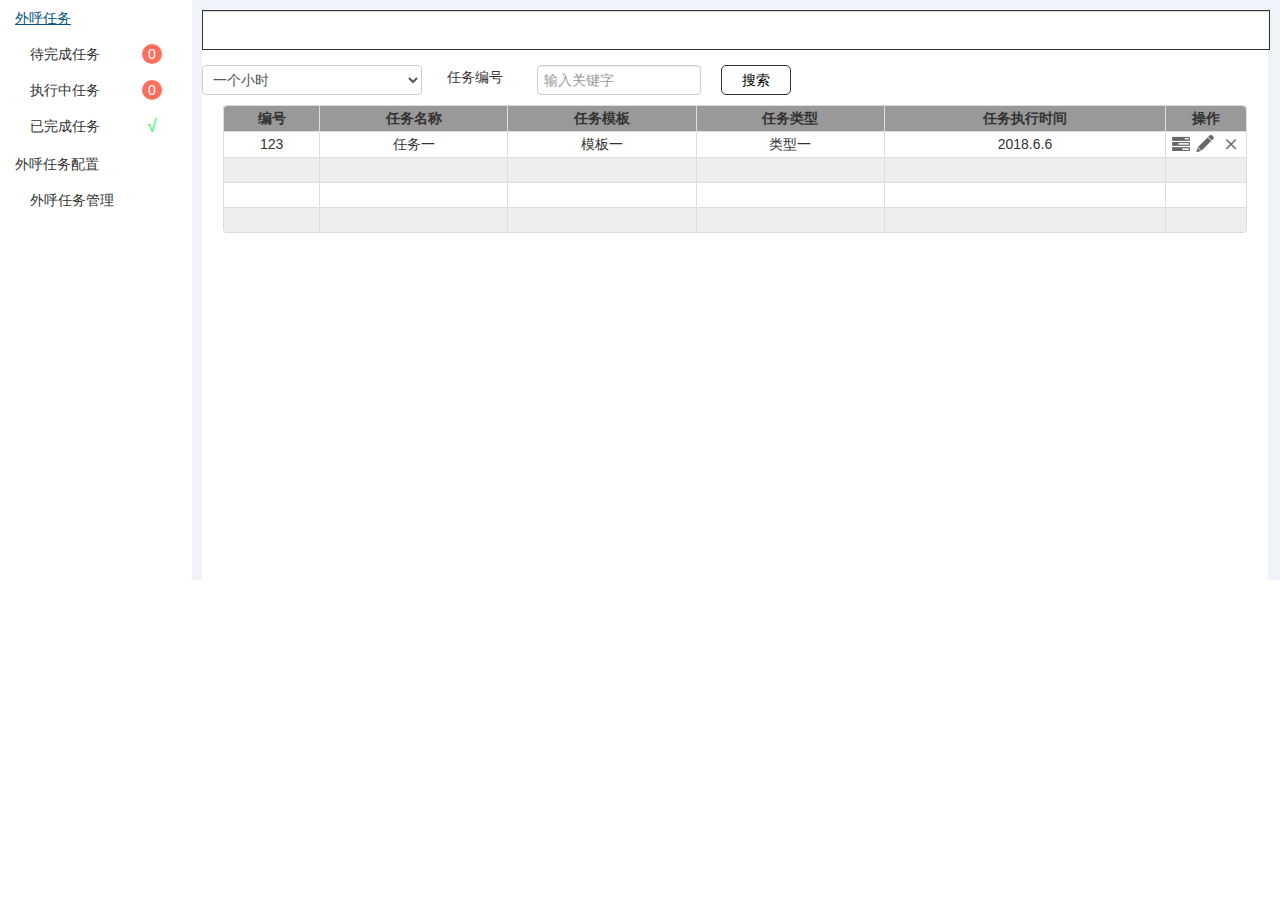
==== tres/tree.html @ 676d80f9 "修改部分js问题" ====
<!DOCTYPE html>
<html lang="en">
<head>
  <meta charset="UTF-8">
  <title>webproject</title>
  <meta name="viewport" content="width=device-width, initial-scale=1">
  <link href="../src/css/bootstrap.min.css" rel="stylesheet">
  <link href="../src/css/bootstrap-datetimepicker.min.css" rel="stylesheet">
  <link href="../src/css/tree.css" rel="stylesheet"/>
  <link href="../src/css/froala_editor.min.css" rel="stylesheet" type="text/css">
  <link href="../src/css/froala_page.min.css" rel="stylesheet" type="text/css">
  <link href="../src/css/font-awesome.4.6.0.css" rel="stylesheet" type="text/css">
</head>
<body>
<div class="container">
  <div class="accordion" id="accordion2">
    <div class="accordion-group">
      <div class="accordion-heading outline">
        <a class="accordion-toggle " data-toggle="collapse" href="#collapseOne">
          外呼任务
        </a>
      </div>
      <div id="collapseOne" class="accordion-body collapse in">
        <div class="accordion-inner waitfinish">
          <a class="" href="#waitfinish" data-toggle="tab">待完成任务</a>
          <div class="icon_num">0</div>
        </div>
        <div class="accordion-inner onlinefinish">
          <a class="" href="#inline" data-toggle="tab">执行中任务</a>
          <div class="icon_num">0</div>
        </div>
        <div class="accordion-inner finished">
          <a class="" href="#finish" data-toggle="tab">已完成任务</a>
          <div class="icon_y">√</div>
        </div>
      </div>
    </div>
    <div class="accordion-group">
      <div class="accordion-heading outline_pz">
        <a class="accordion-toggle " data-toggle="collapse"  href="#collapseTwo">
          外呼任务配置
        </a>
      </div>
      <div id="collapseTwo" class="accordion-body collapse in">
        <div class="accordion-inner outonlinelist">
          <a class="" href="#outlineset" data-toggle="tab">外呼任务管理</a>
        </div>

        <!--暂时隐藏-->
        <!--<div class="accordion-inner outlinemuban">
          <a class="" href="#outlinemange" data-toggle="tab">外呼模板管理</a>
        </div>-->
      </div>
    </div>
  </div>
  <div class="right_padding">
    <div class="righttable">
      <div class="ul_style">
        <ul id="myTab" class="nav nav-tabs">
          <li class="active waitfinish_later">
            <a data-toggle="tab" href="#waitfinish" class="left_a">
              待完成任务
            </a>
            <a class="right_a">X</a>
          </li>
          <li class="onlinefinish_later">
            <a data-toggle="tab" href="#inline" class="left_a">
              执行中任务
            </a>
            <a class="right_a">X</a>
          </li>
          <li class="finished_later" >
            <a data-toggle="tab" href="#finish" class="left_a">
              已完成任务
            </a>
            <a class="right_a">X</a>
          </li>
          <li class="outonlinelist_later" >
            <a data-toggle="tab"  href="#outlineset" class="left_a">
              外呼任务管理
            </a>
            <a class="right_a">X</a>
          </li>
          <li class="outlinemuban_later" >
            <a data-toggle="tab" href="#outlinemange" class="left_a">
              外呼模板管理
            </a>
            <a class="right_a">X</a>
          </li>
        </ul>
      </div>

      <div id="myTabContent" class="tab-content">
        <div class="tab-pane fade in active" id="waitfinish">
          <div class="wait_border">
            <select class="form-control select-time">
              <option selected>不限时间</option>
              <option selected>一个小时</option>
            </select>
            <span class="num-protext">任务编号</span>
            <input class="form-control ipt-text" type="text" placeholder="输入关键字"/>
            <input class="search-btn" type="button" value="搜索"/>
          </div>
          <div class="table_border">
            <table class="table  table-bordered table-responsive">
            <thead>
            <tr class="color_gary">
              <th>编号</th>
              <th>任务名称</th>
              <th>任务模板</th>
              <th>任务类型</th>
              <th>任务执行时间</th>
              <th class="handle_finish">操作</th>
            </tr>
            </thead>
            <tbody>
            <tr>
              <td>123</td>
              <td>任务一</td>
              <td>模板一</td>
              <td>类型一</td>
              <td>2018.6.6</td>
              <td>
                <img class="look_list_wait" src="../src/img/list.png" alt="">
                <img class="edit_list_w" src="../src/img/edit.png" alt="">
                <img class="remove_list_wait" src="../src/img/close.png" alt="">
              </td>
            </tr>
            <tr>
              <td></td>
              <td></td>
              <td></td>
              <td></td>
              <td></td>
              <td></td>
            </tr>
            <tr>
              <td></td>
              <td></td>
              <td></td>
              <td></td>
              <td></td>
              <td></td>
            </tr>
            <tr>
              <td></td>
              <td></td>
              <td></td>
              <td></td>
              <td></td>
              <td></td>
            </tr>
            </tbody>
          </table>
          </div>
        </div>
        <div class="tab-pane fade" id="inline">
          <div class="wait_border">
            <select class="form-control select-time">
              <option selected>不限时间</option>
              <option selected>一个小时</option>
            </select>
            <span class="num-protext">任务编号</span>
            <input class="form-control ipt-text" type="text" placeholder="输入关键字"/>
            <input class="search-btn" type="button" value="搜索"/>
          </div>
          <div class="table_border">
            <table class="table  table-bordered  table-responsive">
            <thead>
            <tr class="color_gary">
              <th>编号</th>
              <th>任务名称</th>
              <th>任务模板</th>
              <th>任务类型</th>
              <th>任务执行时间</th>
              <th class="handle_finish">操作</th>
            </tr>
            </thead>
            <tbody>
            <tr>
              <td></td>
              <td></td>
              <td></td>
              <td></td>
              <td></td>
              <td>
                <img class="look_list_wait margin_wait" src="../src/img/list.png" alt="">
                <img class="remove_list_wait" src="../src/img/stop.png" alt="">
              </td>
            </tr>
            <tr>
              <td></td>
              <td></td>
              <td></td>
              <td></td>
              <td></td>
              <td></td>
            </tr>
            </tbody>
          </table>
          </div>
        </div>
        <div class="tab-pane fade" id="finish">
          <div class="wait_border">
            <select class="form-control select-time">
              <option selected>不限时间</option>
              <option selected>一个小时</option>
            </select>
            <span class="num-protext">任务编号</span>
            <input class="form-control ipt-text" type="text" placeholder="输入关键字"/>
            <input class="search-btn" type="button" value="搜索"/>
          </div>
          <div class="table_border">
            <table class="table  table-bordered table-responsive ">
            <thead>
            <tr class="color_gary">
              <th>编号</th>
              <th>任务名称</th>
              <th>任务模板</th>
              <th>任务类型</th>
              <th>任务执行时间</th>
              <th class="handle_finish">操作</th>
            </tr>
            </thead>
            <tbody>
            <tr>
              <td></td>
              <td></td>
              <td></td>
              <td></td>
              <td></td>
              <td>
                <input class="look_list_finish" type="button" value="查看" />
              </td>
            </tr>
            <tr>
              <td></td>
              <td></td>
              <td></td>
              <td></td>
              <td></td>
              <td></td>
            </tr>
            </tbody>
          </table>
          </div>
        </div>
        <div class="tab-pane fade" id="outlineset">
          <div class="wait_border">
            <input class="form-control ipt-outline" type="text" placeholder="任务名称"/>
            <input class="form-control ipt-text" type="text" placeholder="话术模板ID"/>
            <select class="form-control select-time3">
              <option selected>不限时间</option>
              <option selected>一个小时</option>
            </select>
            <input class="search-btn " type="button" value="搜索"/>
          </div>
          <div class="addpro">
            <input class="newaddpro" type="button" value="新增外呼任务"/>
            <input class="newaddproai" type="button" value="新增智能外呼任务"/>
            <select class="page">
              <option>20条/页</option>
            </select>
            <!-- 分页-->
            <ul class="pagination">
              <li><a href="#">&laquo;</a></li>
              <li><a href="#">1</a></li>
              <li><a href="#">2</a></li>
              <li><a href="#">3</a></li>
              <li><a href="#">4</a></li>
              <li><a href="#">5</a></li>
              <li><a href="#">&raquo;</a></li>
            </ul>
          </div>
          <div class="table_border">
            <table class="table  table-bordered  table-responsive">
            <thead>
            <tr class="color_gary">
              <th>外呼任务名称</th>
              <th>任务类型</th>
              <th>话术模板</th>
              <th>外呼记录模板</th>
              <th>热线队列</th>
              <th>状态</th>
              <th>生效日期</th>
              <th>失效日期</th>
              <th class="handle_finish">操作</th>
            </tr>
            </thead>
            <tbody>
            <tr>
              <td></td>
              <td></td>
              <td></td>
              <td></td>
              <td></td>
              <td></td>
              <td></td>
              <td></td>
              <td>
                <img class="img_add" src="../src/img/addman.png"/>
                <img class="img_edit" src="../src/img/edit.png"/>
                <img class="img_stop" src="../src/img/stop.png"/>
              </td>
            </tr>
            <tr>
              <td></td>
              <td></td>
              <td></td>
              <td></td>
              <td></td>
              <td></td>
              <td></td>
              <td></td>
              <td></td>
            </tr>
            </tbody>
          </table>
          </div>
        </div>
        <div class="tab-pane fade" id="outlinemange">
          <input class="newmuban" type="button" value="新增营销模板"/>
          <input class="newoutphonelist" type="button" value="新增外呼记录"/>
          <div class="table_border">
            <table class="table   table-bordered table-responsive table_loca">

              <thead>
              <tr class="color_gary">
                <th>模板名称</th>
                <th>模板类型</th>
                <th class="handle">操作</th>
              </tr>
              </thead>
              <tbody>
              <tr>
                <td></td>
                <td></td>
                <td>
                  <input class="look_list" type="button" value="查看" />
                  <input class="edit_list" type="button" value="编辑" />
                  <input class="remove_list" type="button" value="删除" />
                </td>
              </tr>
              <tr>
                <td></td>
                <td></td>
                <td></td>
              </tr>
              <tr>
                <td></td>
                <td></td>
                <td></td>
              </tr>
              <tr>
                <td></td>
                <td></td>
                <td></td>
              </tr>
              </tbody>
            </table>
          </div>
        </div>
      </div>
    </div>
  </div>
</div>
<!--遮罩层-->
<div id="loading">
  <!--新增外呼任务-->
  <div id="newaddout">
    <div class="addproaimange">
      <span class="addproaimange_text">新增外呼任务</span>
      <div class="close close_outphone">X</div>
      <div class="padding_addpro">
        <div class="padding_top">
          <span class="outlin_text">外呼任务名称</span>
          <input class="outlin_ipt_out form-control" type="text" placeholder="20个字以内"/>
        </div>
        <div class="padding_top">
          <span class="outlin_text">任务类型:</span>
          <select class="">
            <option value="">请选择</option>
            <option value="">人工外呼</option>
            <option value="">预测式外呼</option>
            <option value="">预览式外呼</option>
          </select>
        </div>
        <div class="mange_time">
          <span class="outlin_text">任务有效期:</span>
          <input id="time_begin_out" class="time_begin form-control form_datetime" type="text"/>
          <img class="img_date img_left" src="../src/img/data.png">
          <!--暂时只要一个时间-->
          <!--<input id="time_end_out" class="time_end form-control" type="text"/>
          <img class="img_date img_right" src="../src/img/data.png">-->
        </div>
        <div class="asktimemange">
          <span class="outlin_text">呼叫时间设置</span>
          <input class="btn_new_out" type="button" value="新增"/>
          <table class="table table-bordered   tb-way">
            <thead>
            <tr class="color_gary">
              <th>开始时间</th>
              <th>结束时间</th>
              <th>操作</th>
            </tr>
            </thead>
            <tr>
              <td></td>
              <td></td>
              <td></td>
            </tr>
            <tr>
              <td></td>
              <td></td>
              <td></td>
            </tr>
            <tr>
              <td></td>
              <td></td>
              <td></td>
            </tr>
          </table>
        </div>
        <div class="phonerate">
          <span class="outlin_text">客户未接听最多可拨打频次</span>
          <input class="num_rate" type="number" value="3"/>
          <span class="outlin_text">同一客户外呼间隔时长</span>
          <input class="num_minute" type="number" value="30"/>
          <span>分钟</span>
        </div>
        <div class="outphone">
          <span class="outlin_text">热线队列:</span>
          <select class="sel_list">
            <option value="" selected>请选择</option>
            <option value="">外呼1组</option>
            <option value="">外呼2组</option>
            <option value="">外呼3组</option>
          </select>
        </div>
        <div class="outphone">
          <span class="outlin_text">话术模板</span>
          <select class="sel_list">
            <option value="">条目一</option>
            <option value="">条目二</option>
            <option value="">条目三</option>
            <option value="">条目四</option>
          </select>
        </div>
        <div class="outphone">
          <span class="outlin_text">外呼记录模板</span>
          <select class="sel_list">
            <option value="">条目一</option>
            <option value="">条目二</option>
            <option value="">条目三</option>
            <option value="">条目四</option>
          </select>
        </div>
        <div class="addprobtn">
          <input class="ipt_ready_outphone" type="button" value="确定"/>
          <input class="ipt_cancel_outphone" type="button" value="取消"/>
        </div>
      </div>

    </div>
  </div>
  <!--新增智能外呼任务-->
  <div id="newaddproai">
    <div class="addproaimange">
      <span class="addproaimange_text">新增智能外呼任务</span>
      <div class="close close_out">X</div>
      <div class="padding_addpro">
        <div class="padding_top">
          <span class="outlin_text">外呼任务名称</span>
          <input class="outlin_ipt form-control" type="text" placeholder="20个字以内"/>
        </div>
        <div class="mange_time">
          <span class="outlin_text">任务有效期: </span>
          <input id="time_begin" class="time_begin form-control form_datetime" type="text"/>
          <img class="img_date img_left" src="../src/img/data.png">
          <!--暂时只要一个时间-->
          <!--<input id="time_end" class="time_end form-control" type="text"/>
          <img class="img_date img_right" src="../src/img/data.png">-->
        </div>
        <div class="asktimemange">
          <span class="outlin_text">呼叫时间设置</span>
          <input class="btn_new" type="button" value="新增"/>
          <table class="table table-bordered   tb-way">
            <thead>
            <tr class="color_gary">
              <th>开始时间</th>
              <th>结束时间</th>
              <th>操作</th>
            </tr>
            </thead>
            <tr>
              <td></td>
              <td></td>
              <td></td>
            </tr>
            <tr>
              <td></td>
              <td></td>
              <td></td>
            </tr>
            <tr>
              <td></td>
              <td></td>
              <td></td>
            </tr>
          </table>
        </div>
        <div class="phonerate">
          <span class="outlin_text">客户未接听最多可拨打频次</span>
          <input class="num_rate" type="number" value="3"/>
          <span class="outlin_text">同一客户外呼间隔时长</span>
          <input class="num_minute" type="number" value="30"/>
          <span>分钟</span>
        </div>
        <div class="outphone">
          <span class="outlin_text">外呼流程模板</span>
          <select class="sel_list">
            <option value="">条目一</option>
            <option value="">条目二</option>
            <option value="">条目三</option>
            <option value="">条目四</option>
          </select>
        </div>
        <div class="outlinemange">
          <span class="outlin_text">呼叫客户名单设置</span>
          <input class="ipt_outlist" type="button" value="导入/导出客户清单"/>
          <table class="table table-bordered   tb-way">
            <thead>
            <tr class="color_gary">
              <th>客户名</th>
              <th>客户电话</th>
              <th>客户类型</th>
              <th>操作</th>
            </tr>
            </thead>
            <tr>
              <td></td>
              <td></td>
              <td></td>
              <td></td>
            </tr>
            <tr>
              <td></td>
              <td></td>
              <td></td>
              <td></td>
            </tr>
            <tr>
              <td></td>
              <td></td>
              <td></td>
              <td></td>
            </tr>
          </table>
        </div>
        <div class="addprobtn">
          <input class="ipt_ready" type="button" value="确定"/>
          <input class="ipt_cancel" type="button" value="取消"/>
        </div>
      </div>
      <div class="addpro_foot">
      </div>
    </div>

  </div>
  <!--导入导出客户清单-->
  <div class="inonerlist">
    <div class="top_gray">
      <span class="addproaimange_text">新增呼叫时段</span>
      <div class="close close_outlong">X</div>
    </div>
    <div class="inonerlist_content">
      <div class="content_oner">
        <input class="ipt_oner" type="text" placeholder="输入客户编号..." />
        <input class="ipt_oner" type="text" placeholder="输入客户号码..." />
        <select class="sel_oner">
          <option value="">选择客户类型</option>
          <option value="">新客户</option>
          <option value="">VIP客户</option>
        </select>
        <input class="search_oner" type="button" value="搜索" />
      </div>
      <div class="inlist">
        <input class="inlist_ipt" id="ulList" type="text" placeholder="导入客户清单..." />
        <img class="inlist_img" src="../src/img/pro.png"/>
        <input class="btn_in" id="fUpload" type="file" value="导入" style="opacity: 0;"/>
        <input class="btn_in_d"  type="button" value="导入" style="" />
        <input class="btn_list_down" type="button" value="导人模板下载" />
        <input class="btn_list" type="button" value="导出列表" />
        <input class="add_man" type="button" value="增加客户" />
      </div>
      <table class="table table-bordered table-responsive  tb-way">
        <thead>
        <tr class="color_gary">
          <th>编号</th>
          <th>客户号</th>
          <th>客户姓名</th>
          <th>客户号码</th>
          <th>客户类型</th>
          <th>操作</th>
        </tr>
        </thead>
        <tbody>
          <tr>
            <td></td>
            <td></td>
            <td></td>
            <td></td>
            <td></td>
            <td></td>
          </tr>
          <tr>
            <td></td>
            <td></td>
            <td></td>
            <td></td>
            <td></td>
            <td></td>
          </tr>
          <tr>
            <td></td>
            <td></td>
            <td></td>
            <td></td>
            <td></td>
            <td></td>
          </tr>
        </tbody>
      </table>
      <select class="page">
        <option>20条/页</option>
      </select>
      <!-- 分页-->
      <ul class="pagination">
        <li><a href="#">&laquo;</a></li>
        <li><a href="#">1</a></li>
        <li><a href="#">2</a></li>
        <li><a href="#">3</a></li>
        <li><a href="#">4</a></li>
        <li><a href="#">5</a></li>
        <li><a href="#">&raquo;</a></li>
      </ul>
    </div>
    <div class="addprobtn_in_list">
      <input class="ipt_ready_long" type="button" value="确定"/>
      <input class="ipt_cancel_long" type="button" value="取消"/>
    </div>
    <div class="addpro_foot">
    </div>
  </div>
  <!--增加客户-->
  <div class="add_manlist">
    <div class="top_gray">
      <span class="addproaimange_text">增加客户名单</span>
      <div class="close close_addman">X</div>
    </div>
    <div class="content">
      <div class="content_div">
        <div class="addman_div">
          <span class="time_text">客户姓名</span>
          <input type="text" />
          <span>*</span>
        </div>
        <div class="addman_div">
          <span class="time_text">客户号码</span>
          <input type="text" />
          <span>*</span>
        </div>
        <div class="addman_div">
          <span class="time_text">客户类型</span>
          <select class="">
            <option value="" selected>请选择客户类型</option>
            <option value="">类型一</option>
            <option value="">类型二</option>
            <option value="">类型三</option>
          </select>
        </div>
        <div class="addman_div">
          <span class="time_text">备注:</span>
          <textarea class="textarea_info"></textarea>
        </div>
      </div>
      <div class="addprobtn_addman">
        <input class="ipt_ready_addman" type="button" value="确定"/>
        <input class="ipt_cancel_addman" type="button" value="取消"/>
      </div>
    </div>
    <div class="addpro_foot">
    </div>
  </div>
  <!--新增营销模板-->
  <div class="add_sellmuban">
    <div class="top_gray">
      <span class="addproaimange_text">新增营销模板</span>
      <div class="close close_addsell">X</div>
    </div>
    <div class="content">
      <div class="content_div">
        <span class="time_text">营销主题</span>
        <input class="sell_tle" type="text" placeholder="20个字以内" />
        <span class="time_text">营销脚本</span>
        <!--<textarea class="textarea_sell"></textarea>-->
        <section id="editor">
          <div id='edit'>
          </div>
        </section>

      </div>
      <div class="addprobtn_addsell">
        <input class="ipt_ready_addsell" type="button" value="确定"/>
        <input class="ipt_cancel_addsell" type="button" value="取消"/>
      </div>
    </div>
    <div class="addpro_foot">
    </div>
  </div>
  <!--新增外呼记录-->
  <div class="add_outlist">
    <div class="top_gray">
      <span class="addproaimange_text">新增外呼记录</span>
      <div class="close close_outlist">X</div>
    </div>
    <div class="content">
      <div class="content_div">
        <span class="top_text">近期是否有投资需求</span>
        <input class="check_style choice_left" type="radio" name="tz" value="有" checked>
        <span class="choice ">有</span>
        <input class="check_style" type="radio" name="tz" value="没有">
        <span class="choice">没有</span>
        <span class="top_text">感兴趣的投资方向</span>
        <input class="check_style choice_left" type="radio" name="aspect" value="长期投资" checked>
        <span class="choice">长期投资</span>
        <input class="check_style" type="radio" name="aspect" value="短期投资">
        <span class="choice">短期投资</span>
        <span class="top_text">是否已下载手机银行</span>
        <input class="check_style choice_left" type="radio" name="yon" value="已下载" checked>
        <span class="choice">已下载</span>
        <input class="check_style" type="radio" name="yon" value="未下载">
        <span class="choice">未下载</span>
        <span class="top_text">其它</span>
        <textarea class="textarea_other"></textarea>
      </div>
      <div class="addprobtn_addoutlist">
        <input class="ipt_ready_addoutlist" type="button" value="确定"/>
        <input class="ipt_cancel_addoutlist" type="button" value="取消"/>
      </div>
    </div>
    <div class="addpro_foot">
    </div>
  </div>
  <!--任务清单 待完成 执行中-->
  <div class="add_listonline">
    <div class="top_gray">
      <span class="addproaimange_text">任务清单</span>
      <div class="close close_list_online">X</div>
    </div>
    <div class="content">
      <div class="content_div">
        <div class="three_list">
          <span class="list_text">任务编号:</span>
          <span class="list_num"></span>
          <span class="list_text">任务名称:</span>
          <span class="list_name"></span>
          <span class="list_text">任务类型:</span>
          <span class="list_style"></span>
        </div>
        <input class="form-control ipt-outline" type="text" placeholder="输入关键字"/>
        <select class="form-control select-time3">
          <option selected>选择客户类型</option>
          <option>类型一</option>
          <option>类型二</option>
          <option>类型三</option>
        </select>
        <select class="form-control select-time3">
          <option selected>选择外呼结果</option>
          <option>已接听</option>
          <option>未接听</option>
          <option>待回呼</option>
          <option>挂断</option>
        </select>
        <input class="search-list" type="button" value="搜索"/>
        <table class="table  table-bordered  table-responsive">
          <thead>
          <tr class="color_gary">
            <th>编号</th>
            <th>客户姓名</th>
            <th>电话号码</th>
            <th>客户类型</th>
            <th>执行时间</th>
            <th>外呼结果</th>
          </tr>
          </thead>
          <tbody>
          <tr>
            <td></td>
            <td></td>
            <td></td>
            <td></td>
            <td></td>
            <td></td>
          </tr>
          <tr>
            <td></td>
            <td></td>
            <td></td>
            <td></td>
            <td></td>
            <td></td>
          </tr>
          <tr>
            <td></td>
            <td></td>
            <td></td>
            <td></td>
            <td></td>
            <td></td>
          </tr>
          <tr>
            <td></td>
            <td></td>
            <td></td>
            <td></td>
            <td></td>
            <td></td>
          </tr>
          <tr>
            <td></td>
            <td></td>
            <td></td>
            <td></td>
            <td></td>
            <td></td>
          </tr>
          <tr>
            <td></td>
            <td></td>
            <td></td>
            <td></td>
            <td></td>
            <td></td>
          </tr>
          <tr>
            <td></td>
            <td></td>
            <td></td>
            <td></td>
            <td></td>
            <td></td>
          </tr>
          <tr>
            <td></td>
            <td></td>
            <td></td>
            <td></td>
            <td></td>
            <td></td>
          </tr>
          <tr>
            <td></td>
            <td></td>
            <td></td>
            <td></td>
            <td></td>
            <td></td>
          </tr>
          </tbody>
        </table>
        <select class="page">
          <option>20条/页</option>
        </select>
        <!-- 分页-->
        <ul class="pagination">
          <li><a href="#">&laquo;</a></li>
          <li><a href="#">1</a></li>
          <li><a href="#">2</a></li>
          <li><a href="#">3</a></li>
          <li><a href="#">4</a></li>
          <li><a href="#">5</a></li>
          <li><a href="#">&raquo;</a></li>
        </ul>
      </div>
      <div class="addprobtn_addoutlist">
        <input class="ipt_cancel_list" type="button" value="关闭"/>
      </div>
    </div>
    <div class="addpro_foot">
    </div>
  </div>
  <!--任务清单已完成-->
  <div class="add_list">
    <div class="top_gray">
      <span class="addproaimange_text">任务清单</span>
      <div class="close close_list_finish">X</div>
    </div>
    <div class="content">
      <div class="content_div">
        <div class="three_list">
          <span class="list_text">任务编号:</span>
          <span class="list_num"></span>
          <span class="list_text">任务名称:</span>
          <span class="list_name"></span>
          <span class="list_text">任务类型:</span>
          <span class="list_style"></span>
        </div>

        <input class="form-control ipt-outline" type="text" placeholder="输入关键字"/>
        <select class="form-control select-time3">
          <option selected>选择客户类型</option>
          <option>类型一</option>
          <option>类型二</option>
          <option>类型三</option>
        </select>
        <select class="form-control select-time3">
          <option selected>选择外呼结果</option>
          <option>已接听</option>
          <option>未接听</option>
          <option>待回呼</option>
          <option>挂断</option>
        </select>
        <input class="search-list" type="button" value="搜索"/>
        <table class="table  table-bordered  table-responsive">
          <thead>
          <tr class="color_gary">
            <th>编号</th>
            <th>客户姓名</th>
            <th>电话号码</th>
            <th>客户类型</th>
            <th>执行时间</th>
            <th>外呼结果</th>
            <th class="handle_finish_play">操作</th>
          </tr>
          </thead>
          <tbody>
          <tr>
            <td></td>
            <td></td>
            <td></td>
            <td></td>
            <td></td>
            <td></td>
            <td>
              <img class="play" src="../src/img/play.png" alt="播放">
            </td>
          </tr>
          <tr>
            <td></td>
            <td></td>
            <td></td>
            <td></td>
            <td></td>
            <td></td>
            <td></td>
          </tr>
          <tr>
            <td></td>
            <td></td>
            <td></td>
            <td></td>
            <td></td>
            <td></td>
            <td></td>
          </tr>
          </tbody>
        </table>
        <select class="page">
          <option>20条/页</option>
        </select>
        <!-- 分页-->
        <ul class="pagination">
          <li><a href="#">&laquo;</a></li>
          <li><a href="#">1</a></li>
          <li><a href="#">2</a></li>
          <li><a href="#">3</a></li>
          <li><a href="#">4</a></li>
          <li><a href="#">5</a></li>
          <li><a href="#">&raquo;</a></li>
        </ul>
      </div>
      <div class="addprobtn_addoutlist">
        <input class="ipt_cancel_list_fin" type="button" value="关闭"/>
      </div>
    </div>
    <div class="addpro_foot">
    </div>
  </div>
  <!--交互记录-->
  <div class="add_list_play">
    <div class="top_gray">
      <span class="addproaimange_text">交互记录</span>
      <div class="close close_play">X</div>
    </div>
    <div class="content">
      <div class="content_div">
        <audio  class="play_mic" id="audio" controls src="../src/img/123.mp3"></audio>
        <div class="play_dialogue">
        </div>
      </div>
    </div>
    <div class="addpro_foot">
    </div>
  </div>
  <!--新增呼叫时间设置-->
  <div class="add_time">
    <div class="top_gray">
      <span class="addproaimange_text">新增呼叫时段</span>
      <div class="close close_in">X</div>
    </div>
    <div class="content">
      <div class="content_div">
        <span class="time_text">开始时间</span>
        <input id="begin_time_in" class="begin_time_in" type="text"/>
        <img class="datapng" src="../src/img/data.png"/>
        <span class="time_text">结束时间</span>
        <input id="end_time_in" class="begin_time_in" type="text"/>
        <img class="datapng" src="../src/img/data.png"/>
      </div>
      <div class="addprobtn_in">
        <input class="ipt_ready_in" type="button" value="确定"/>
        <input class="ipt_cancel_in" type="button" value="取消"/>
      </div>

    </div>
    <div class="addpro_foot">
    </div>
  </div>
  <!--新增外呼任务时间设置-->
  <div class="add_time_out">
    <div class="top_gray">
      <span class="addproaimange_text">新增呼叫时段</span>
      <div class="close close_in_out">X</div>
    </div>
    <div class="content">
      <div class="content_div">
        <span class="time_text">开始时间</span>
        <input id="begin_time_out" class="begin_time_in" type="text"/>
        <img class="datapng" src="../src/img/data.png"/>
        <span class="time_text">结束时间</span>
        <input id="end_time_out" class="begin_time_in" type="text"/>
        <img class="datapng" src="../src/img/data.png"/>
      </div>
      <div class="addprobtn_in">
        <input class="ipt_ready_out" type="button" value="确定"/>
        <input class="ipt_cancel_out" type="button" value="取消"/>
      </div>
    </div>
    <div class="addpro_foot">
    </div>
  </div>
</div>
</body>
<script src="../src/js/jquery.min.js"></script>
<script src="../src/js/bootstrap.min.js"></script>
<script src="../src/js/bootstrap-datetimepicker.min.js"></script>
<script src="../src/js/bootstrap-datetimepicker.zh-CN.js"></script>
<script src="../src/js/treelist.js"></script>
<script src="../src/js/time.js"></script>
<!--文本编辑器-->
<script src="../src/js/plugins/froala_editor.min.js"></script>
<!--[if lt IE 9]>
<script src="../src/js/plugins/froala_editor_ie8.min.js"></script>
<![endif]-->
<script src="../src/js/plugins/tables.min.js"></script>
<script src="../src/js/plugins/lists.min.js"></script>
<script src="../src/js/plugins/colors.min.js"></script>
<script src="../src/js/plugins/media_manager.min.js"></script>
<script src="../src/js/plugins/font_family.min.js"></script>
<script src="../src/js/plugins/font_size.min.js"></script>
<script src="../src/js/plugins/block_styles.min.js"></script>
</html>
---- src/css/tree.css ----
.container{
  width:100%;
  min-width: 900px;
  height: auto;
  float: left;
 }
.accordion {
  width:15%;
  height: 580px;
  float: left;
}
.right_padding{
  width: 85%;
  float: left;
  height: 580px;
  background: #F0f3fa;
}
.righttable{
  width: 98%;
  height: 570px;
  float: left;
  margin-top: 10px;
  margin-left: 10px;
  background: #FFFFFF;
}
.ipt-text{
  width:150px;
  float:left;
  margin-left:20px;
}
.ipt-outline{
  width:150px;
  float:left;
}
.search-btn{
  float: left;
  margin-left:20px;
  width:70px !important;
  height:30px;
  line-height: 24px;
  text-align: center;
  border-radius:5px;
  outline:none;
  background: #fff;
  border: 1px solid #333;
}
.search-list{
  float: right;
  margin-left:20px;
  width:70px !important;
  height:30px;
  line-height: 24px;
  text-align: center;
  border-radius:5px;
  outline:none;
  background: #fff;
  border: 1px solid #333;
}
.select-time{
  float: left;
}
.select-time3{
  width: 200px !important;
  float:left;
  margin-left:20px;
}
.num-protext{
  float:left;
  margin-left:25px;
  width:70px;
  height:30px;
  line-height: 24px;
}
.color_gary{
  height: 25px !important;
  line-height: 25px;
  background: #999999;
}
.table_border{
  width: 96%;
  float: left;
  margin-left: 2%;
}

.table th, .table td{
  padding: 0;
  line-height: 25px;
  text-align: center;
}
.table{
  margin-bottom:5px !important;
}
.table thead{
  height: 25px !important;
}
.table thead tr th{
  text-align: center;
  height: 25px !important;
}
.table tr {
  height: 25px !important;
}
.pagination {
  width:300px;
  float:right;
  display: inline-block;
  padding-left: 0;
  margin:0 0 5px 0;
  border-radius: 4px;
}
.pagination>li {
  display: inline;
}
.pagination>li>a, .pagination>li>span {
  position: relative;
  float: left;
  padding: 6px 12px;
  margin-left: -1px;
  line-height: 1.42857143;
  color: #333333;
  text-decoration: none;
  background-color: #fff;
  border: 1px solid #ddd;
}
.addpro{
  width:100%;
  float:left;
}
/*暂时隐藏*/
.newaddpro{
  float:left;
  width: 110px;
  height:30px;
  line-height: 24px;
  margin-right: 20px;
  background:#fff;
  color:#000000;
  outline:none;
  border:1px solid #000000;
  -webkit-border-radius: 5px;
  -moz-border-radius: 5px;
  border-radius: 5px;
  display: none;
}
.newaddpro:hover{
  transition: .5s;
  background: #000000;
  color:#fff;
  outline:none;
  border:1px solid #000000;
  -webkit-border-radius: 5px;
  -moz-border-radius: 5px;
  border-radius: 5px;
}
.newaddproai{
  float:left;
  width: 110px;
  height:30px;
  line-height: 24px;
  background:#fff;
  color:#000000;
  outline:none;
  border:1px solid #000000;
  -webkit-border-radius: 5px;
  -moz-border-radius: 5px;
  border-radius: 5px;
}
.newaddproai:hover{
  transition: .5s;
  background: #000000;
  color:#fff;
  outline:none;
  border:1px solid #000000;
  -webkit-border-radius: 5px;
  -moz-border-radius: 5px;
  border-radius: 5px;
}
.page{
  width:100px;
  float:right;
  margin-right:10px;
}
/*遮罩层*/
#newaddproai {
  position: absolute;
  width: 580px;
  height: 560px;
  top: 7%;
  background: #fff;
  z-index: 150;
  display: none;
}
#newaddout {
  position: absolute;
  width: 580px;
  height: 560px;
  top: 7%;
  background: #fff;
  z-index: 150;
  display: none;
}
#loading {
  position: fixed;
  top: 0;
  left: 0;
  width: 100%;
  height: 100%;
  background: rgba(0, 0, 0, 0.7);
  z-index: 100;
  display: none;
}
.addproaimange{
  background: #dddddd;
  color:#1b1b1b;
  height: 30px;
  line-height: 24px;
  width:100%;
}
.close{
  width: 20px;
  height:20px;
  float: right;
  margin-top:8px;
  margin-right:5px;
  font-size:18px;
}
.addproaimange_text{
  float: left;
  margin-left: 10px;
  line-height: 30px;
  width: 92%;
}
.padding_addpro{
  padding:0 20px;
}
.padding_top{
  width:100%;
  float:left;
  margin-top:10px;
  height: 30px;
  line-height: 24px;
}
.outlin_text{
  float: left;
  min-width: 100px;
  height: 30px;
  line-height: 24px;

}
.outlin_ipt{
  width: 60%;
  height: 30px;
  line-height: 24px;
}
.outlin_ipt_out{
  width: 60%;
  height: 30px;
  line-height: 24px;
}
.mange_time{
  width:100%;
  float: left;
  margin-top: 10px;
}
.time_begin{
  width:125px;
  float:left;
  height:25px;
  line-height: 25px;
}
.time_end{
  width: 125px;
  float:left;
  height: 25px;
  line-height: 25px;
}
.img_date{
  float: left;
  margin-left: 5px;
  margin-top:  3px;
  margin-right: 5px;
}
.asktimemange{
  width: 100%;
  float: left;
}
.btn_new{
  width:70px !important;
  height: 30px;
  float: right;
  background: #fff;
  text-align: center;
  vertical-align: center;
  -webkit-border-radius: 5px;
  -moz-border-radius: 5px;
  border-radius: 5px;
  outline: none;
  border: 1px solid #333333;

}
.btn_new_out{
  width:70px !important;
  height: 30px;
  float: right;
  background: #fff;
  text-align: center;
  vertical-align: center;
  -webkit-border-radius: 5px;
  -moz-border-radius: 5px;
  border-radius: 5px;
  outline: none;
  border: 1px solid #333333;
}
.tb-way{
  width: 100%;
  float: left;
  margin-top: 5px;
}
.phonerate{
  width: 100%;
  float: left;
}
.num_rate ,.num_minute{
  width:40px;
  float: left;
  margin-left:10px;
  margin-right: 10px;
}
.outphone{
  width: 100%;
  float: left;
}
.sel_list{
  float: left;
  margin-left: 5px;
}
.outlinemange{
  width: 100%;
  float: left;
}
.ipt_outlist{
  float: right;
  width: 125px;
  height: 25px;
  border-radius: 3px;
  line-height: 25px;
  background: #fff;
  outline: none;
  border: 1px solid #333333;
}
.addprobtn{
  width: 180px;
  float: left;
  margin-left: 33%;
}
.addprobtn_in{
  width: 200px;
  float: left;
  margin-top: 10%;
  margin-left: 22%;
 }
.addprobtn_addman{
  width: 230px;
  float: left;
  margin-left: 20%;
  position: absolute;
  bottom: 30px;
 }
.addprobtn_addoutlist{
  width: 230px;
  float: left;
  margin-left: 25%;
  position: absolute;
  bottom: 30px;
 }
.addprobtn_addsell{
  width: 230px;
  float: left;
  margin-left: 25%;
  position: absolute;
  bottom: 30px;
 }
.addprobtn_in_list{
  width: 300px;
  float: left;
  position: absolute;
  bottom: 30px;
  margin-left: 35%;
 }
.content_div{
  width: 100%;
  float: left;
}

.ipt_ready ,.ipt_cancel{
  width: 70px !important;
  height: 30px;
  line-height: 24px;
  text-align: center;
  background: #fff;
  outline: none;
  border: 1px solid #333333;
  border-radius: 3px;
  margin-left: 10px;
}
.ipt_ready_addoutlist ,.ipt_cancel_addoutlist{
  width: 70px !important;
  height: 30px;
  line-height: 24px;
  text-align: center;
  background: #fff;
  outline: none;
  border: 1px solid #333333;
  border-radius: 3px;
  margin-left: 10px;
}
.ipt_ready_out ,.ipt_cancel_out{
  width: 70px !important;
  height: 30px;
  line-height: 24px;
  text-align: center;
  background: #fff;
  outline: none;
  border: 1px solid #333333;
  border-radius: 3px;
  margin-left: 10px;
}
.ipt_ready_outphone ,.ipt_cancel_outphone{
  width: 70px !important;
  height: 30px;
  line-height: 24px;
  text-align: center;
  background: #fff;
  outline: none;
  border: 1px solid #333333;
  border-radius: 3px;
  margin-left: 10px;
}
.ipt_ready_addsell ,.ipt_cancel_addsell{
  width: 70px !important;
  height: 30px;
  line-height: 24px;
  text-align: center;
  background: #fff;
  outline: none;
  border: 1px solid #333333;
  border-radius: 3px;
  margin-left: 10px;
}
.ipt_ready_addman ,.ipt_cancel_addman{
  width: 70px !important;
  height: 30px;
  line-height: 24px;
  text-align: center;
  background: #fff;
  outline: none;
  border: 1px solid #333333;
  border-radius: 3px;
  margin-left: 20px;
}
.ipt_ready_in ,.ipt_cancel_in{
  width: 70px !important;
  height: 30px;
  line-height: 24px;
  text-align: center;
  background: #fff;
  outline: none;
  border: 1px solid #333333;
  border-radius: 3px;
  margin-left: 20px;
}
.ipt_cancel_list{
  width: 70px !important;
  height: 30px;
  line-height: 24px;
  text-align: center;
  background: #fff;
  outline: none;
  border: 1px solid #333333;
  border-radius: 3px;
  margin-left: 35%;
}
.ipt_cancel_list_fin{
  width: 70px !important;
  height: 30px;
  line-height: 24px;
  text-align: center;
  background: #fff;
  outline: none;
  border: 1px solid #333333;
  border-radius: 3px;
  margin-left: 35%;
}
.ipt_ready_long ,.ipt_cancel_long{
  width: 100px !important;
  height: 30px;
  line-height: 24px;
  text-align: center;
  background: #fff;
  outline: none;
  border: 1px solid #333333;
  border-radius: 3px;
  margin-left: 10px;
}
.addpro_foot{
  width: 100%;
  height: 25px;
  position: absolute;
  bottom: 0;
  background: #dddddd;
  border-top: 1px solid #333333;
}
.add_time{
  position: absolute;
  width: 445px;
  height: 315px;
  top: 15%;
  background: #ffffff;
  border: 1px solid #333333;
  z-index: 151;
  display: none;
}
.add_time_out {
  position: absolute;
  width: 445px;
  height: 315px;
  top: 15%;
  background: #ffffff;
  border: 1px solid #333333;
  z-index: 151;
  display: none;
}
.add_manlist{
  position: absolute;
  width: 450px;
  height: 400px;
  top: 15%;
  background: #ffffff;
  border: 1px solid #333333;
  z-index: 152;
  display: none;
}
.top_gray{
  width: 100%;
  height: 30px;
  background: #dddddd;
  border-bottom: 1px solid #000000;
}
.content{
  width: 80%;
  margin: 25px auto;
}
.time_text{
  width: 20%;
  float: left;
  height: 30px;
  line-height: 24px;
}
.begin_time_in{
  float: left;

}
.datapng{
  float: left;
  margin-left: 5px;
  margin-top: 4px;
}
.inonerlist{
  position: absolute;
  width: 760px;
  height: 570px;
  top: 7%;
  float: left;
  background: #ffffff;
  border: 1px solid #333333;
  z-index: 151;
  display: none;
}
.inonerlist_content{
  width: 87%;
  margin: 0 auto;
}
.content_oner{
  width: 100%;
  float: left;
  margin-top: 5%;
}
.ipt_oner{
  width: 138px;
  height: 26px;
  line-height: 26px;
  float: left;
  margin-right: 15px;
}
.sel_oner{
  width: 200px;
  height: 30px;
  float:left;
  margin-right: 15px;
}
.search_oner{
  width:105px !important;
  height: 28px;
  line-height: 24px;
  float: right;
  background: #fff;
  -webkit-border-radius: 3px;
  -moz-border-radius: 3px;
  border-radius: 3px;
  outline: none;
  border: 1px solid #333333;
}
.inlist{
  width: 100%;
  float: left;
}
.inlist_ipt{
  width: 215px;
  height: 25px;
  line-height: 25px;
  float: left;
}
.inlist_img{
  float:left;
  margin-left: 5px;
  margin-top: 5px;
}
.btn_in{
  width:52px !important;
  height: 30px;
  line-height: 24px;
  float: left;
  margin-left: 3px;
  margin-right: 17px;
  background: #fff;
  outline: none;
  -webkit-border-radius: 3px;
  -moz-border-radius: 3px;
  border-radius: 3px;
  border: 1px solid #333333;
  font-size: 0;
  cursor: pointer;
}
.btn_in_d{
  width:52px !important;
  height: 30px;
  line-height: 24px;
  float: left;
  margin-left:-70px;
  margin-right: 17px;
  background: #fff;
  outline: none;
  -webkit-border-radius: 3px;
  -moz-border-radius: 3px;
  border-radius: 3px;
  border: 1px solid #333333;
  cursor: pointer;
}
.btn_list_down{
  width: 100px !important;
  height: 30px;
  line-height: 24px;
  float: left;
  margin-right: 10px;
  background: #fff;
  outline: none;
  -webkit-border-radius: 3px;
  -moz-border-radius: 3px;
  border-radius: 3px;
  border: 1px solid #333333;
}
.btn_list{
  width: 90px !important;
  height: 30px;
  line-height: 24px;
  float: left;
  background: #fff;
  outline: none;
  -webkit-border-radius: 3px;
  -moz-border-radius: 3px;
  border-radius: 3px;
  border: 1px solid #333333;
}
.add_man{
  width: 105px !important;
  height: 30px;
  line-height: 24px;
  float: right;
  background: #fff;
  outline: none;
  -webkit-border-radius: 3px;
  -moz-border-radius: 3px;
  border-radius: 3px;
  border: 1px solid #333333;
}
.addman_div{
  width:100%;
  float: left;
  margin-left: 25px;
}
.newmuban ,.newoutphonelist{
  width:115px;
  height: 30px;
  line-height: 24px;
  background: #fff;
  outline: none;
  border: 1px solid #333;
  border-radius:4px;
}
.newoutphonelist{
  margin-left: 30px;
}
.table_loca{
  margin-top:15px;
}
.look_list ,.edit_list ,.remove_list{
  width:30px;
  height: 20px;
  line-height: 14px;
  margin-left: 5px;
  background: #fff;
  -webkit-border-radius: 3px;
  -moz-border-radius: 3px;
  border-radius: 3px;
  outline: none;
  border:1px solid #333333;
}
.look_list_wait ,.edit_list_w ,.remove_list_wait{
  float: left;
  margin-left: 5px;
  margin-top: 2px;
  background: #fff;
  -webkit-border-radius: 3px;
  -moz-border-radius: 3px;
  border-radius: 3px;
  cursor: pointer;
}
.margin_wait{
  margin-left: 15px;
}
.look_list_online ,.edit_list_online ,.remove_list_online{
  width:30px;
  height: 20px;
  line-height: 14px;
  margin-left: 5px;
  background: #fff;
  -webkit-border-radius: 3px;
  -moz-border-radius: 3px;
  border-radius: 3px;
  outline: none;
  border:1px solid #333333;
}
.play{
  cursor: pointer;
}
.look_list_finish{
  width:30px;
  height: 20px;
  line-height: 14px;
  background: #fff;
  -webkit-border-radius: 3px;
  -moz-border-radius: 3px;
  border-radius: 3px;
  outline: none;
  border:1px solid #333333;
}
.handle{
  width:160px !important;
}
.handle_finish{
  width: 80px !important;
}
.handle_finish_play{
  width: 50px !important;
}
.add_sellmuban {
  position: absolute;
  width: 570px;
  height: 540px;
  top: 7%;
  background: #fff;
  z-index: 150;
  border:1px solid #333333;
  display: none;
}
.add_outlist {
  position: absolute;
  width: 725px;
  height: 540px;
  top: 7%;
  background: #fff;
  z-index: 150;
  border:1px solid #333333;
  display: none;
}
.add_list {
  position: absolute;
  width: 900px;
  height: 540px;
  top: 7%;
  background: #fff;
  z-index: 150;
  border:1px solid #333333;
  display: none;
}
.add_list_play {
  position: absolute;
  width: 600px;
  height: 520px;
  top: 10%;
  background: #fff;
  z-index: 150;
  display: none;
  border:1px solid #333333;
}
.add_listonline {
  position: absolute;
  width: 900px;
  height: 540px;
  top: 7%;
  background: #fff;
  z-index: 150;
  border:1px solid #333333;
  display: none;
}
.sell_tle{
  width:340px;
  height: 30px;
  float: left;
  line-height:24px;
}
.textarea_sell{
  width: 430px;
  height: 300px;
  resize: none;
}
.textarea_other{
  width: 530px;
  height: 120px;
  resize: none;
  margin-bottom: 10px;
}
.textarea_info{
  width: 225px;
  height: 60px;
  resize: none;

}
.top_text{
  width:100%;
  height: 30px;
  line-height: 24px;
  float: left;
  margin-bottom: 5px;
  margin-top: 5px;
}
.check_style{
  float: left;
  margin-top: 5px;
}
.choice{
  width: 160px;
  float: left;
  margin-left: 5px;
}
.choice_left{
  margin-left: 30px !important;
}
.cor{
  background-color: #41c7db !important;
}
tr:nth-child(even){
  background: #eeeeee;
}
.three_list{
  width: 100%;
  float: left;
  height: 40px;
  line-height: 30px;
}
.list_text{
  float: left;
  font-size:16px;
  line-height: 30px;
}
.list_num ,.list_name ,.list_style{
  width: 200px;
  height:40px;
  line-height: 30px;
  float: left;
  font-size:16px;
}
.img_add ,.img_edit ,.img_stop{
  float: left;
  margin-left: 5px;
  margin-top:2px;
  cursor: pointer;
}
.play_mic{
  width: 480px;
  height: 40px;
  float: left;
  border:1px solid #333333;
}
.play_dialogue{
  width: 480px;
  height: 370px;
  float: left;
  margin-top: 15px;
  overflow: auto;
  border: 1px solid #333333;
}
.ul_style{
  width: 100%;
  height: 38px;
  float: left;
  border: 1px solid #333333;
}
#myTabContent{
  width: 100%;
  float: left;
  margin-top: 15px;
}
#myTab li{
  cursor: pointer;
}
.wait_border{
  width: 100%;
  float: left;
}
.waitfinish_later ,.onlinefinish_later ,.finished_later ,.outonlinelist_later ,.outlinemuban_later{
  display: none;
}
.left_a{
  float: left;
}
.right_a{
  float: left;
  padding: 8px 5px 8px 5px !important;
}
#editor{
  float: left;
}
.froala-element{
  height: 250px;
  overflow: auto;
}
.waitfinish ,.onlinefinish ,.finished ,.outonlinelist ,.outlinemuban{
  cursor: pointer;
}
.nav-tabs>li>a, .nav-pills>li>a{
  margin-right: 0 !important;
}
.icon_num{
  width: 20px;
  height: 20px;
  float: right;
  line-height: 20px !important;
  text-align: center;
  -webkit-border-radius: 10px;
  -moz-border-radius: 10px;
  border-radius: 10px;
  background: #ff6e5a;
  color: #FFFFFF;
}
.icon_y{
  width: 20px;
  height: 20px;
  line-height: 20px !important;
  float: right;
  text-align: center;
  font-size: 18px;
  color: #20ff5c;
}
---- src/css/froala_editor.min.css ----
@import url(froala_page.min.css);/*!
 * froala_editor v1.2.2 (http://editor.froala.com)
 * Copyright 2014-2014 Froala
 */[contenteditable],[contenteditable]:focus{outline:0 solid transparent}button{outline:0}.f-non-selectable{user-select:none;-o-user-select:none;-moz-user-select:none;-khtml-user-select:none;-webkit-user-select:none;-ms-user-select:none}.f-non-selectable *{user-select:none;-o-user-select:none;-moz-user-select:none;-khtml-user-select:none;-webkit-user-select:none;-ms-user-select:none}.f-italic{font-style:italic!important}.f-spaced{letter-spacing:3px!important}.f-uppercase{text-transform:uppercase!important}.f-typewriter{font-family:'Lucida Console',monospace!important;line-height:160%!important;font-size:14px}.froala-box{position:relative}.froala-box .html-switch{position:absolute;left:1px;top:1px;z-index:1000;display:none;font-size:14px;line-height:160%;height:30px;background:#fff;color:#353535;cursor:pointer;-webkit-transition:background linear .1s;-moz-transition:background linear .1s;-ms-transition:background linear .1s;-o-transition:background linear .1s;border-radius:0;-moz-border-radius:0;-webkit-border-radius:0;-moz-background-clip:padding;-webkit-background-clip:padding-box;background-clip:padding-box;-moz-outline:0;outline:0;border:0;width:40px}.froala-box .html-switch:hover{color:#fff;background:#2c82c9}.froala-box.f-html .html-switch{display:inline-block}.f-html ::selection{background:#6d90ba;color:#FFF}.f-html ::-moz-selection{background:#6d90ba;color:#FFF}::selection{background:#b5d6fd;color:#000}::-moz-selection{background:#b5d6fd;color:#000}.fr-hidden{display:none!important}.froala-element{min-height:35px;overflow-y:auto;overflow-x:hidden;position:relative;word-wrap:break-word;line-height:140%;vertical-align:top;text-align:left}.froala-element:after{position:absolute;bottom:0;right:5px;color:#CCC;content:attr(data-chars);font-size:15px;font-family:"Times New Roman",Georgia,Serif}.froala-element *{-webkit-box-sizing:content-box;-moz-box-sizing:content-box;box-sizing:content-box}.froala-element.f-image{overflow:visible}.froala-element.f-tni span.f-img-wrap{display:block;text-align:center}.froala-element.f-tni span.f-img-wrap:after{clear:both;display:block;content:""}.froala-element.f-tni span.f-img-editor{display:inline-block}.froala-element.f-tni img{display:block;margin-left:auto!important;margin-right:auto!important}.froala-element.f-tni img:after{clear:both;display:block;content:""}.froala-element span{line-height:120%}.froala-element.f-basic.f-placeholder:before{left:10px;right:10px;top:10px}.froala-element.f-placeholder:before{color:#ccc;font-style:italic;content:attr(data-placeholder);position:absolute;margin:auto;left:0;top:0;right:0}.froala-element.not-msie pre,.froala-element.not-msie blockquote{overflow:hidden}.froala-element table>span,.froala-element table tr>span{display:none;visibility:hidden}.froala-element a{cursor:pointer}.froala-element img{min-width:32px!important;min-height:32px!important;cursor:pointer;z-index:1;position:relative;vertical-align:top;display:block;margin:auto;overflow:auto}.froala-element:not(.ie8) img{max-width:100%!important}.froala-element img::selection{color:#fff;background-color:transparent!important}.froala-element img::-moz-selection{color:#fff;background-color:transparent!important}.froala-element span.f-img-wrap{line-height:0;text-align:center;border:0;outline:0}.froala-element span.f-img-wrap.fr-fin{display:block}.froala-element span.f-img-wrap.fr-fir{float:right}.froala-element span.f-img-wrap.fr-fil{float:left}.froala-element span.f-img-editor{display:inline-block;position:relative;max-width:100%!important;text-align:center;padding:0;line-height:0;overflow:visible;z-index:2;vertical-align:top;border:0;outline:0;outline-color:transparent;border-color:transparent}.froala-element span.f-img-editor:before{content:"";position:absolute;top:-2px;left:-2px;bottom:-2px;right:-2px;display:block;border:solid 2px #fff!important;outline:solid 1px #252525!important;z-index:1}.froala-element span.f-img-editor:after{content:"";display:block;clear:both}.froala-element span.f-img-editor.fr-fil{margin:10px 10px 10px 3px;float:left}.froala-element span.f-img-editor.fr-fir{margin:10px 3px 10px 10px;float:right}.froala-element span.f-img-editor.fr-fin{margin:10px 0;float:none}.froala-element span.f-img-editor img{padding:0!important;margin:auto}.froala-element span.f-img-handle{position:absolute;height:13px;width:13px;border:solid 1px #252525!important;background:#fff;z-index:2;margin:auto}.froala-element span.f-img-handle.f-h-ne{top:-3px;left:auto;right:-3px;bottom:auto;cursor:ne-resize}.froala-element span.f-img-handle.f-h-se{top:auto;left:auto;right:-3px;bottom:-3px;cursor:se-resize}.froala-element span.f-img-handle.f-h-sw{top:auto;left:-3px;right:auto;bottom:-3px;cursor:sw-resize}.froala-element span.f-img-handle.f-h-nw{top:-3px;left:-3px;right:auto;bottom:auto;cursor:nw-resize}.froala-element .f-video-editor{display:inline-block;position:relative;line-height:0;cursor:pointer;padding:3px}.froala-element .f-video-editor:after{position:absolute;content:'';z-index:2;top:0;left:0;right:0;bottom:0;cursor:pointer}.froala-element .f-video-editor.active:after{border:solid 1px #252525}.f-html .froala-element{background:#202020;color:#fff;font-family:'Courier New',Monospace;font-size:13px;overflow-y:auto;padding:0}.f-html .froala-element.f-placeholder:before{content:''}.f-html .froala-element:after{clear:both;display:block;content:""}.f-html .froala-element textarea{direction:ltr!important;text-align:left;width:100%;word-wrap:break-word;padding:0 0 0 10px;background:0 0;border:0 transparent;color:#FFF;resize:none!important;line-height:140%;-webkit-box-sizing:border-box;-moz-box-sizing:border-box;box-sizing:border-box;resize:none;min-height:100px;font-size:inherit;font-family:inherit;outline:0;margin:0}.froala-editor :not(input):not(textarea){user-select:none;-o-user-select:none;-moz-user-select:none;-khtml-user-select:none;-webkit-user-select:none;-ms-user-select:none}.froala-editor{text-align:left;background:#fff;border:solid 1px #252525;border-top:solid 5px #252525;padding:0;user-select:none;-o-user-select:none;-moz-user-select:none;-khtml-user-select:none;-webkit-user-select:none;-ms-user-select:none;font-size:15px;z-index:1000;font-family:Arial,Helvetica,sans-serif;line-height:140%}.froala-editor.f-inline{position:absolute}.froala-editor *{-webkit-box-sizing:content-box;-moz-box-sizing:content-box;box-sizing:content-box}.froala-editor:not(.froala-modal):before{width:0;height:0;border-left:7px solid transparent;border-right:7px solid transparent;border-bottom-color:inherit;border-bottom-style:solid;border-bottom-width:6px;content:'';position:absolute;top:-10px;left:15px}.froala-editor.right-side:before{right:15px;left:auto}.froala-editor .bttn-wrapper{white-space:nowrap}.froala-editor hr{border:0;border-top-width:1px;border-top-style:solid;border-top-color:#ccc;margin:0!important;height:0}.froala-editor span.f-sep{display:inline-block;width:0;height:35px;margin:0;border-right:solid 1px #ccc;float:left}.froala-editor button::-moz-focus-inner{border:0}.froala-editor i.for-text{font-style:normal;font-weight:700;padding-left:4px}.froala-editor .fr-dropdown{display:inline-block;position:relative;text-align:left;user-select:none;-o-user-select:none;-moz-user-select:none;-khtml-user-select:none;-webkit-user-select:none;-ms-user-select:none}.froala-editor .fr-dropdown .fr-trigger.active+.fr-dropdown-menu{display:block}.froala-editor .fr-dropdown .fr-trigger{padding-left:2px;width:38px;text-align:left}.froala-editor .fr-dropdown .fr-trigger i{margin-left:5px}.froala-editor .fr-dropdown .fr-dropdown-menu{display:none;position:absolute;background:#fff;text-align:left;left:0;top:35px;margin-top:0;padding:0;border:solid 1px #252525;z-index:1000;-webkit-overflow-scrolling:touch}.froala-editor .fr-dropdown .fr-dropdown-menu li{list-style-type:none;position:relative}.froala-editor .fr-dropdown .fr-dropdown-menu li button.fr-bttn{margin:5px}.froala-editor .fr-dropdown .fr-dropdown-menu li.active a{background:#444!important;color:#fff!important}.froala-editor .fr-dropdown .fr-dropdown-menu li a{padding:5px 25px;margin:0;display:block;text-decoration:none;outline:0;color:#444;white-space:nowrap;font-size:14px;line-height:130%}.froala-editor .fr-dropdown .fr-dropdown-menu li a:hover{background:#444!important;color:#fff!important}.froala-editor .fr-dropdown .fr-dropdown-menu hr{clear:both;height:0;border:0;display:block}.froala-editor .fr-dropdown .fr-dropdown-menu:after{clear:both;content:"";display:block}.froala-editor .fr-dropdown.fr-color-picker i{padding-left:3px}.froala-editor .fr-dropdown.fr-color-picker .fr-dropdown-menu{padding:10px;line-height:0;white-space:nowrap;text-align:left;direction:ltr!important}.froala-editor .fr-dropdown.fr-color-picker .fr-dropdown-menu>div{white-space:nowrap;display:inline-block}.froala-editor .fr-dropdown.fr-color-picker .fr-dropdown-menu>div+div{margin-left:12px}.froala-editor .fr-dropdown.fr-color-picker .fr-dropdown-menu p{margin:0 0 10px;font-size:13px;line-height:1;color:#444}.froala-editor .fr-dropdown.fr-color-picker .fr-dropdown-menu p span{float:left}.froala-editor .fr-dropdown.fr-color-picker .fr-dropdown-menu p a.fr-bttn{display:inline-block;float:right;padding:0;color:#444;-webkit-transition:color linear .1s;-moz-transition:color linear .1s;-ms-transition:color linear .1s;-o-transition:color linear .1s;cursor:pointer}.froala-editor .fr-dropdown.fr-color-picker .fr-dropdown-menu p a.fr-bttn:hover{color:#2c82c9}.froala-editor .fr-dropdown.fr-color-picker .fr-dropdown-menu p:after{content:"";display:block;clear:both}.froala-editor .fr-dropdown.fr-color-picker .fr-dropdown-menu .fr-color-bttn{display:inline;width:18px;height:18px;padding:0;border:solid 1px #fff;position:relative;z-index:100;line-height:16px!important;border-radius:0;-moz-border-radius:0;-webkit-border-radius:0;-moz-background-clip:padding;-webkit-background-clip:padding-box;background-clip:padding-box}.froala-editor .fr-dropdown.fr-color-picker .fr-dropdown-menu .fr-color-bttn.active{border:solid 1px #fff;outline:solid 1px #252525;z-index:101}.froala-editor .fr-dropdown.fr-color-picker .fr-dropdown-menu .fr-color-bttn.active:after{position:absolute;left:2px;top:1px;content:"\f00c";font-family:FontAwesome;font-weight:400;font-size:12px;color:#fff}.froala-editor .fr-dropdown.fr-color-picker .fr-dropdown-menu .separator{height:8px}.froala-editor .fr-dropdown.fr-color-picker .fr-dropdown-menu .fr-color-bttn:hover:not(:focus):not(:active){border:solid 1px #252525}.froala-editor .fr-dropdown .fr-dropdown-menu li a.format-blockquote{font-style:italic}.froala-editor .fr-dropdown .fr-dropdown-menu li a.format-pre{font-family:monospace,sans-serif}.froala-editor .fr-dropdown .fr-dropdown-menu li a.format-h1{font-size:36px;line-height:1.1;font-weight:400}.froala-editor .fr-dropdown .fr-dropdown-menu li a.format-h2{font-size:30px;line-height:1.1;font-weight:400}.froala-editor .fr-dropdown .fr-dropdown-menu li a.format-h3{font-size:24px;line-height:1.1;font-weight:400}.froala-editor .fr-dropdown .fr-dropdown-menu li a.format-h4{font-size:18px;line-height:1.1;font-weight:400}.froala-editor .fr-dropdown .fr-dropdown-menu li a.format-h5{font-size:14px;line-height:1.1;font-weight:400}.froala-editor .fr-dropdown .fr-dropdown-menu li a.format-h6{font-size:12px;line-height:1.1;font-weight:400}.froala-editor .fr-dropdown .fr-dropdown-menu.f-font-sizes{max-height:200px;overflow-y:scroll}.froala-editor .fr-dropdown .fr-dropdown-menu.f-font-sizes a{padding:5px 7px!important;font-size:12px;line-height:160%}.froala-editor .fr-dropdown .fr-dropdown-menu.fr-table>li>a{padding-left:10px;position:relative}.froala-editor .fr-dropdown .fr-dropdown-menu.fr-table>li>a i{bottom:0;font-size:12px;height:10px;margin:auto;position:absolute;right:5px;top:0}.froala-editor .fr-dropdown .fr-dropdown-menu.fr-table>li:hover>a,.froala-editor .fr-dropdown .fr-dropdown-menu.fr-table>li.hover>a{background:#444;color:#fff}.froala-editor .fr-dropdown .fr-dropdown-menu.fr-table>li:hover>div,.froala-editor .fr-dropdown .fr-dropdown-menu.fr-table>li.hover>div,.froala-editor .fr-dropdown .fr-dropdown-menu.fr-table>li:hover>ul,.froala-editor .fr-dropdown .fr-dropdown-menu.fr-table>li.hover>ul{display:block!important}.froala-editor .fr-dropdown .fr-dropdown-menu.fr-table>li>ul{display:none;position:absolute;left:100%;top:0;background:#fff;color:#444;border:solid 1px #252525;line-height:0;padding:0;margin:0}.froala-editor .fr-dropdown .fr-dropdown-menu.fr-table>li>ul a{padding:5px 10px}.froala-editor .fr-dropdown .fr-dropdown-menu.fr-table>li>div{display:none;position:absolute;left:100%;top:0;background:#fff;color:#444;border:solid 1px #252525;line-height:0;padding:5px}.froala-editor .fr-dropdown .fr-dropdown-menu.fr-table>li>div>div.fr-t-info{line-height:140%;text-align:center;font-size:13px;padding-bottom:5px}.froala-editor .fr-dropdown .fr-dropdown-menu.fr-table>li>div>span{display:inline-block;padding:0 4px 4px 0;line-height:0;float:none}.froala-editor .fr-dropdown .fr-dropdown-menu.fr-table>li>div>span>span{display:inline-block;width:12px;height:12px;border:solid 1px #ccc}.froala-editor .fr-dropdown .fr-dropdown-menu.fr-table>li>div>span:hover>span,.froala-editor .fr-dropdown .fr-dropdown-menu.fr-table>li>div>span.hover>span{background:rgba(61,142,185,.3);border:solid 1px #3d8eb9}.froala-editor .fr-dropdown .fr-dropdown-menu.fr-table>li>div .new-line{content:"";display:block;clear:both}.froala-editor .fr-dropdown .fr-dropdown-menu.fr-table>hr{border-top:solid 1px #252525}.froala-editor .fr-dropdown .fr-dropdown-menu.f-align a{padding:5px 0!important;width:40px;text-align:center;font-size:16px}.froala-editor button.fr-bttn,.froala-editor button.fr-trigger{padding:0;background:0 0;color:#353535;-moz-outline:0;outline:0;border:0;font-size:16px;line-height:35px;display:inline-block;cursor:pointer;width:40px;text-align:center;margin:0;-webkit-transition:background linear .1s;-moz-transition:background linear .1s;-ms-transition:background linear .1s;-o-transition:background linear .1s;border-radius:0;-moz-border-radius:0;-webkit-border-radius:0;-moz-background-clip:padding;-webkit-background-clip:padding-box;background-clip:padding-box;z-index:2}.froala-editor button.fr-bttn img,.froala-editor button.fr-trigger img{max-width:40px;max-height:35px;display:block}.froala-editor button.fr-bttn:disabled,.froala-editor button.fr-trigger:disabled{color:#aaa!important;background:transparent!important;cursor:default}.froala-editor button.fr-bttn:disabled:after,.froala-editor button.fr-trigger:disabled:after{border-top-color:#aaa!important}.froala-editor button.fr-bttn i,.froala-editor button.fr-trigger i{line-height:170%;-moz-outline:0;outline:0}.froala-editor .bttn-wrapper:not(.touch) button.fr-bttn:hover,.froala-editor .froala-popup button.fr-bttn:hover,.froala-editor .bttn-wrapper:not(.touch) button.fr-trigger:hover,.froala-editor .froala-popup button.fr-trigger:hover{background:#2c82c9;color:#fff}.froala-editor .bttn-wrapper:not(.touch) button.fr-bttn:hover:after,.froala-editor .froala-popup button.fr-bttn:hover:after,.froala-editor .bttn-wrapper:not(.touch) button.fr-trigger:hover:after,.froala-editor .froala-popup button.fr-trigger:hover:after{border-top-color:#fff}.froala-editor .fr-bttn.active{color:#2c82c9;background:0 0}.froala-editor .fr-trigger:after{width:0;height:0;border-left:3px solid transparent;border-right:3px solid transparent;border-top-width:3px;border-top-style:solid;border-top-color:#353535;content:' ';position:absolute;top:15px;right:8px;color:inherit;cursor:pointer;z-index:3;zoom:1}.froala-editor .fr-trigger.active{color:#fff;background:#2c82c9}.froala-editor .fr-trigger.active:after{border-top-color:#fff!important}.froala-editor .froala-popup{font-size:13px;background:#fff}.froala-editor .froala-popup :not(input):not(textarea){-webkit-touch-callout:none;-webkit-user-select:none;-khtml-user-select:none;-moz-user-select:none;-ms-user-select:none;user-select:none}.froala-editor .froala-popup h4{margin:0;font-size:14px;color:#444;padding:7px 7px 0}.froala-editor .froala-popup h4:after{content:".";display:block;clear:both;visibility:hidden;line-height:0;height:0}.froala-editor .froala-popup h4 span{float:left}.froala-editor .froala-popup h4 i{float:right;cursor:pointer;color:#ccc;-webkit-transition:all .2s ease-in;-moz-transition:all .2s ease-in;-ms-transition:all .2s ease-in;-o-transition:all .2s ease-in}.froala-editor .froala-popup h4 i.fa-external-link{float:left;margin-left:5px;margin-top:1px;color:#444}.froala-editor .froala-popup h4 i.fa-external-link:hover{color:#2c82c9}.froala-editor .froala-popup h4 i:hover{color:#444}.froala-editor .froala-popup div.f-popup-line{margin:0 7px;padding:10px 0;display:block;position:relative}.froala-editor .froala-popup div.f-popup-line.f-popup-toolbar{background:#fff}.froala-editor .froala-popup div.f-popup-line:after{content:"";display:block;clear:both}.froala-editor .froala-popup div.f-popup-line label{float:left;margin:5px 5px 0;line-height:120%;color:#444}.froala-editor .froala-popup div.f-popup-line input[type=text]{font-size:12px;width:250px;border:solid 1px #ccc;margin:0 5px!important;height:25px;line-height:21px;display:block;padding:2px;float:left;-webkit-box-sizing:border-box;-moz-box-sizing:border-box;box-sizing:border-box;border-radius:0;-moz-border-radius:0;-webkit-border-radius:0;-moz-background-clip:padding;-webkit-background-clip:padding-box;background-clip:padding-box;box-shadow:none;-moz-box-shadow:none;-webkit-box-shadow:none;outline:0}.froala-editor .froala-popup div.f-popup-line input[type=text]:focus{border:solid 1px #54acd2}.froala-editor .froala-popup div.f-popup-line input[type=checkbox]{float:left;margin-right:0;margin-left:0;margin-top:5px}.froala-editor .froala-popup div.f-popup-line textarea{padding:5px;font-size:12px;margin:0;border:solid 1px #ccc;width:100%;height:50px;-webkit-box-sizing:border-box;-moz-box-sizing:border-box;box-sizing:border-box;resize:none;-moz-resize:none;-webkit-resize:none;border-radius:0;-moz-border-radius:0;-webkit-border-radius:0;-moz-background-clip:padding;-webkit-background-clip:padding-box;background-clip:padding-box;box-shadow:none;-moz-box-shadow:none;-webkit-box-shadow:none;outline:0}.froala-editor .froala-popup div.f-popup-line textarea:focus{border:solid 1px #54acd2;outline:0}.froala-popup.froala-image-popup div.f-popup-line.drop-upload,.froala-popup.froala-file-popup div.f-popup-line.drop-upload{overflow:hidden;position:relative}.froala-popup.froala-image-popup div.f-popup-line.drop-upload div.f-upload,.froala-popup.froala-file-popup div.f-popup-line.drop-upload div.f-upload{border:dashed 2px #ccc;color:#444;font-weight:400;text-align:center;padding:10px 0;min-width:315px;position:relative;overflow:hidden}.froala-popup.froala-image-popup div.f-popup-line.drop-upload div.f-upload:hover,.froala-popup.froala-file-popup div.f-popup-line.drop-upload div.f-upload:hover{border:dashed 2px #353535}.froala-popup.froala-image-popup div.f-popup-line.drop-upload div.f-upload.f-hover,.froala-popup.froala-file-popup div.f-popup-line.drop-upload div.f-upload.f-hover{border:dashed 2px #61bd6d}.froala-popup.froala-image-popup div.f-popup-line.drop-upload div.f-upload strong,.froala-popup.froala-file-popup div.f-popup-line.drop-upload div.f-upload strong{font-size:14px}.froala-popup.froala-image-popup div.f-popup-line.drop-upload form,.froala-popup.froala-file-popup div.f-popup-line.drop-upload form{width:100%;height:100%;background:0 0;position:absolute;top:0;left:0;-webkit-opacity:0;-moz-opacity:0;opacity:0;-ms-filter:"alpha(Opacity=0)";cursor:pointer;overflow:hidden}.froala-popup.froala-image-popup div.f-popup-line.drop-upload form input,.froala-popup.froala-file-popup div.f-popup-line.drop-upload form input{background:0 0;display:inline-block;width:400%;margin-left:-300%;height:100%;cursor:pointer;font-size:1000px!important}.froala-popup.froala-image-popup div.f-popup-line.drop-upload form button,.froala-popup.froala-file-popup div.f-popup-line.drop-upload form button{background:0 0}.froala-popup.froala-image-popup div.f-popup-line button.f-browse,.froala-popup.froala-file-popup div.f-popup-line button.f-browse{display:none;margin:0 5px 0 -1px;padding:2px 7px;background:#475577;color:#fff}.froala-popup.froala-image-popup div.f-popup-line button.f-browse:hover,.froala-popup.froala-file-popup div.f-popup-line button.f-browse:hover{background:#353535;color:#fff}.froala-popup.froala-image-popup div.f-popup-line+div.f-popup-line,.froala-popup.froala-file-popup div.f-popup-line+div.f-popup-line{border-top:solid 1px #ccc}.froala-popup.froala-image-popup div.f-popup-line input[type=text],.froala-popup.froala-file-popup div.f-popup-line input[type=text]{margin-right:0!important;width:200px}.froala-popup.froala-image-popup h4 span+span,.froala-popup.froala-file-popup h4 span+span{display:none}.froala-popup.froala-image-popup h4.uploading span,.froala-popup.froala-file-popup h4.uploading span{display:none}.froala-popup.froala-image-popup h4.uploading span+span,.froala-popup.froala-file-popup h4.uploading span+span{display:inline-block}.froala-popup.froala-image-popup h4.uploading i,.froala-popup.froala-file-popup h4.uploading i{display:none}.froala-popup.froala-image-popup p.f-progress,.froala-popup.froala-file-popup p.f-progress{width:100%;display:none;border:0;height:20px;margin:5px 0;width:250px}.froala-popup.froala-image-popup p.f-progress span,.froala-popup.froala-file-popup p.f-progress span{display:inline-block;height:100%;background-color:#61bd6d;text-align:center;color:#fff;line-height:20px}.froala-popup.froala-image-editor-popup div.f-popup-line{padding:0;margin:0}.froala-popup.froala-image-editor-popup div.f-popup-line input[type=text]{width:160px}.froala-popup.froala-image-editor-popup div.f-popup-line+div.f-popup-line{border-top:solid 1px #ccc;padding:5px}.froala-popup.froala-link-popup div.f-popup-line button{float:right}.froala-popup.froala-link-popup div.f-popup-line input[type=text]{margin-left:0!important;margin-right:0!important}.froala-popup.froala-link-popup div.f-popup-line input[type=text].f-bi{width:225px}.froala-popup.froala-link-popup div.f-popup-line input[type=text]:disabled{background:#fff;color:#aaa}.froala-popup.froala-link-popup div.f-popup-line input[type=text].fr-error{border-color:#b8312f}.froala-popup.froala-link-popup div.f-popup-line:not(.fr-hidden)+div.f-popup-line,.froala-popup.froala-link-popup div.f-popup-line+div.f-popup-line:last-child{padding-top:0}.froala-popup.froala-link-popup div.f-popup-line .f-browse-links{background:#475577;color:#fff;margin-left:-1px}.froala-popup.froala-link-popup div.f-popup-line .f-browse-links:hover{background:#353535;color:#fff}.froala-popup.froala-link-popup div.f-popup-line ul{background:#fff;display:block;list-style-type:none;margin:0;padding:0;position:absolute;top:25px;left:0;right:0;border:solid 1px #252525;border-top:0;display:none;max-height:100px;overflow-x:hidden;overflow-y:auto;z-index:2}.froala-popup.froala-link-popup div.f-popup-line ul li{padding:2px 5px;cursor:pointer;color:#444}.froala-popup.froala-link-popup div.f-popup-line ul li+li{border-top:solid 1px #252525}.froala-popup.froala-link-popup div.f-popup-line ul li:hover{background:#444;color:#fff}.froala-popup.froala-video-popup div.f-popup-line{padding-bottom:0}.froala-popup.froala-video-popup p{margin:0;text-align:center;font-weight:700}.froala-popup.froala-video-popup p+div.f-popup-line{padding-top:2px;padding-bottom:7px}.froala-popup.froala-video-popup p.or{color:#444}.froala-popup.froala-video-editor-popup div.f-popup-line{padding:0;margin:0}.froala-popup.froala-text-popup div.f-popup-line input{margin-left:0!important}.froala-popup button:not(.fr-bttn):not(.fr-trigger){border:0;color:#fff;padding:2px 5px;margin:0;font-size:12px;line-height:21px;font-weight:400;cursor:pointer;float:left;-webkit-transition:background linear .2s;-moz-transition:background linear .2s;-ms-transition:background linear .2s;-o-transition:background linear .2s;min-width:16px}.froala-popup button:not(.fr-bttn):not(.fr-trigger).f-ok{background:#2c82c9;color:#fff}.froala-popup button:not(.fr-bttn):not(.fr-trigger).f-unlink{background:#b8312f;color:#fff;margin:0 5px}.froala-popup button:not(.fr-bttn):not(.fr-trigger):hover,.froala-popup button:not(.fr-bttn):not(.fr-trigger):focus{background:#353535;color:#fff}.froala-modal{position:fixed;z-index:1001;overflow-x:auto;overflow-y:scroll;top:0;left:0;bottom:0;right:0;text-align:center}.froala-modal .f-modal-wrapper{margin:50px auto;display:inline-block;background:#fff;min-width:300px;text-align:center;border:solid 1px #252525;border-top:solid 5px #252525}.froala-modal .f-modal-wrapper .f-preloader{margin:50px 0}.froala-modal .f-modal-wrapper h4{margin:0;font-size:18px;color:#444;margin:10px;text-align:left}.froala-modal .f-modal-wrapper h4:after{content:".";display:block;clear:both;visibility:hidden;line-height:0;height:0}.froala-modal .f-modal-wrapper h4 i{float:right;cursor:pointer;color:#ccc}.froala-modal .f-modal-wrapper h4 i:hover{color:#444}.froala-modal .f-modal-wrapper div.f-image-list{list-style-type:none;margin:10px;padding:0;column-count:3;-moz-column-count:3;-webkit-column-count:3;column-gap:10px;-moz-column-gap:10px;-webkit-column-gap:10px;width:600px}.froala-modal .f-modal-wrapper div.f-image-list div{position:relative;width:100%;display:inline-block;margin-bottom:10px}.froala-modal .f-modal-wrapper div.f-image-list div.f-img-deleting:after{position:absolute;-webkit-opacity:.75;-moz-opacity:.75;opacity:.75;-ms-filter:"alpha(Opacity=0)";background:#000;content:"";top:0;left:0;bottom:0;right:0;color:#FFF;z-index:2}.froala-modal .f-modal-wrapper div.f-image-list div.f-img-deleting:before{content:"Deleting...";color:#FFF;top:0;left:0;bottom:0;right:0;margin:auto;position:absolute;z-index:3;font-size:15px;height:20px}.froala-modal .f-modal-wrapper div.f-image-list div.f-empty{width:100%;height:200px;background:#ccc;position:relative;margin-bottom:10px}.froala-modal .f-modal-wrapper div.f-image-list div.f-empty:after{position:absolute;margin:auto;top:0;bottom:0;left:0;right:0;content:"Loading..";display:inline-block;height:20px}.froala-modal .f-modal-wrapper div.f-image-list div img{width:100%;-webkit-opacity:.75;-moz-opacity:.75;opacity:.75;-ms-filter:"alpha(Opacity=0)";vertical-align:middle}.froala-modal .f-modal-wrapper div.f-image-list div .f-delete-img{display:none;bottom:0;left:0;background:#b8312f;color:#fff;font-family:Arial,Helvetica;font-size:12px;text-transform:uppercase;letter-spacing:1px;padding:5px;position:absolute;-webkit-transition:background .2s;-moz-transition:background .2s;-ms-transition:background .2s;-o-transition:background .2s;cursor:pointer;margin:0;text-decoration:none}.froala-modal .f-modal-wrapper div.f-image-list div .f-delete-img{display:inline-block}.froala-modal .f-modal-wrapper div.f-image-list:not(.f-touch) .f-delete-img{display:none}.froala-modal .f-modal-wrapper div.f-image-list:not(.f-touch) div:hover .f-delete-img{display:inline-block}.froala-modal .f-modal-wrapper div.f-image-list:not(.f-touch) div:hover .f-delete-img:hover{background:#353535;color:#fff}.froala-modal .f-modal-wrapper div.f-image-list:not(.f-touch) div:hover img{-webkit-opacity:1;-moz-opacity:1;opacity:1;-ms-filter:"alpha(Opacity=0)"}.froala-overlay{position:fixed;top:0;bottom:0;left:0;right:0;background:#000;z-index:1000;-webkit-opacity:.5;-moz-opacity:.5;opacity:.5;-ms-filter:"alpha(Opacity=0)"}.froala-editor.f-rtl{direction:rtl;text-align:right}.froala-editor.f-rtl.f-basic .fr-bttn{float:right}.froala-editor.f-rtl.f-basic .f-sep{float:right}.froala-editor.f-rtl .fr-dropdown-menu{text-align:right!important;direction:rtl!important}.froala-editor.f-rtl .fr-dropdown-menu li.active:before{left:auto;right:5px}.froala-editor.f-rtl .fr-dropdown.fr-color-picker .fr-dropdown-menu p{text-align:right!important;direction:rtl!important}.froala-editor.f-rtl .fr-dropdown.fr-table .fr-dropdown-menu>li>a{padding:5px 10px 5px 25px}.froala-editor.f-rtl .fr-dropdown.fr-table .fr-dropdown-menu>li>a i{right:auto;left:5px}.froala-editor.f-rtl .fr-dropdown.fr-table .fr-dropdown-menu>li>a i:before{content:'\f053'}.froala-editor.f-rtl .fr-dropdown.fr-table .fr-dropdown-menu>li>div,.froala-editor.f-rtl .fr-dropdown.fr-table .fr-dropdown-menu>li>ul{right:100%;left:auto}.froala-editor.f-rtl .froala-popup div.f-popup-line label,.froala-editor.f-rtl .froala-popup div.f-popup-line input{float:right!important}.froala-editor.f-rtl .froala-popup div.f-popup-line button{float:left!important}.froala-editor.f-rtl .froala-popup div.f-popup-line button.f-ok{margin-right:5px}.froala-editor.f-rtl .froala-popup div.f-popup-line button.fr-bttn{float:right!important}.froala-editor.f-rtl .froala-popup div.f-popup-line button.f-browse{float:right!important;margin:0 -1px 0 0}.froala-editor.f-rtl .froala-popup div.f-popup-line input[type=text]{margin-left:0!important}.froala-editor.f-rtl .froala-popup h4{direction:rtl!important}.froala-editor.f-rtl .froala-popup h4 span{float:right}.froala-editor.f-rtl .froala-popup h4 .f-external-link{float:right}.froala-editor.f-rtl .froala-popup h4 .f-external-link i{margin-right:5px;margin-left:1px}.froala-editor.f-rtl .froala-popup h4 i{float:left!important}.froala-modal.f-rtl .f-modal-wrapper{direction:rtl;text-align:right}.froala-modal.f-rtl .f-modal-wrapper h4 span{float:right!important}.froala-modal.f-rtl .f-modal-wrapper h4 i{float:left!important}.froala-modal.f-rtl .f-modal-wrapper a.f-delete-img{left:auto!important;right:0}.froala-element.f-rtl{direction:rtl;text-align:right}.froala-element.f-rtl.f-placeholder:before{left:auto;right:10px}.froala-editor.f-basic{padding:0;z-index:999;width:100%;border-bottom:0!important;-webkit-box-sizing:border-box;-moz-box-sizing:border-box;box-sizing:border-box}.froala-editor.f-basic:before{display:none}.froala-editor.f-basic:after{content:"";display:block;clear:both}.froala-editor.f-basic .fr-bttn{margin:0;float:left}.froala-editor.f-basic.f-scroll{position:absolute;left:0;right:0;border-bottom-width:1px;border-bottom-style:solid;border-bottom-color:inherit}.froala-editor.f-basic hr{display:none}.froala-element.f-basic{border:solid 1px #252525;padding:10px}.froala-element.f-basic span.f-img-editor{left:0;right:0}.ie8 .froala-popup.froala-image-popup div.f-popup-line.drop-upload div.f-upload{min-width:350px}.ie8 .froala-popup.froala-image-editor-popup div.f-popup-line+div.f-popup-line{min-width:250px}.froala-element.ie8.f-placeholder:before{display:none}.froala-editor.ie8 button.fr-bttn,.froala-editor.ie8 button.fr-trigger{zoom:1;position:relative}.froala-editor.ie8 button.fr-bttn:hover,.froala-editor.ie8 button.fr-trigger:hover{background:#2c82c9;color:#fff}.froala-editor.ie8 button.fr-bttn:hover:after,.froala-editor.ie8 button.fr-trigger:hover:after{border-top-color:#fff;z-index:3}
---- src/css/froala_page.min.css ----
/*!
 * froala_editor v1.2.2 (http://editor.froala.com)
 * Copyright 2014-2014 Froala
 */.froala-element img.fr-fil,img.fr-tag.fr-fil{z-index:1;position:relative;vertical-align:top;display:block;margin:auto;overflow:auto;padding:10px 10px 10px 3px;float:left!important}.froala-element img.fr-fil.fr-tni,img.fr-tag.fr-fil.fr-tni{float:none!important;margin-left:0!important}.froala-element img.fr-fir,img.fr-tag.fr-fir{z-index:1;position:relative;vertical-align:top;display:block;margin:auto;overflow:auto;padding:10px 3px 10px 10px;float:right!important}.froala-element img.fr-fir.fr-tni,img.fr-tag.fr-fir.fr-tni{float:none!important;margin-right:0!important}.froala-element img.fr-fin,img.fr-tag.fr-fin{z-index:1;position:relative;vertical-align:top;display:block;margin:auto;overflow:auto;padding:10px 0;float:none}.froala-element a.fr-file,a.fr-file{position:relative}.froala-element a.fr-file:before,a.fr-file:before{position:relative;display:inline-block;font-family:FontAwesome;font-style:normal;font-weight:400;line-height:1;-webkit-font-smoothing:antialiased;-moz-osx-font-smoothing:grayscale;content:"\f0c6";top:0;padding-right:3px}.froala-element hr,hr.fr-tag{height:0;border:0;border-top:solid 1px #ccc;clear:both}.froala-element pre,pre.fr-tag{white-space:pre-wrap;white-space:-moz-pre-wrap;white-space:-pre-wrap;white-space:-o-pre-wrap;word-wrap:break-word;border:solid 1px #ccc;background:#fcfcfc;padding:10px;border-radius:4px;-moz-border-radius:4px;-webkit-border-radius:4px;-moz-background-clip:padding;-webkit-background-clip:padding-box;background-clip:padding-box}.froala-element blockquote,blockquote.fr-tag{margin-left:20px;margin-right:0;margin-top:0;padding-left:20px;position:relative;font-style:italic;border-left:solid 5px #ccc}.froala-element ul,.froala-element ol,ul.fr-tag,ol.fr-tag{padding-left:25px}.froala-element table,table.fr-tag{border-collapse:collapse;empty-cells:show;width:100%;margin-bottom:10px;margin-top:10px;-webkit-box-sizing:border-box;-moz-box-sizing:border-box;box-sizing:border-box}.froala-element table td,table.fr-tag td{border:solid 1px #ccc;padding:5px}.froala-element p,p.fr-tag{margin:0 0 10px}.froala-element h1,h1[class=fr-tag]{font-size:36px;line-height:1.1;font-weight:400;margin-top:20px;margin-bottom:10px}.froala-element h2,h2[class=fr-tag]{font-size:30px;line-height:1.1;font-weight:400;margin-top:20px;margin-bottom:10px}.froala-element h3,h3[class=fr-tag]{font-size:24px;line-height:1.1;font-weight:400;margin-top:20px;margin-bottom:10px}.froala-element h4,h4[class=fr-tag]{font-size:18px;line-height:1.1;font-weight:400;margin-top:10px;margin-bottom:10px}.froala-element h5,h5[class=fr-tag]{font-size:14px;line-height:1.1;font-weight:400;margin-top:10px;margin-bottom:10px}.froala-element h6,h6[class=fr-tag]{font-size:12px;line-height:1.1;font-weight:400;margin-top:10px;margin-bottom:10px}.fr-fvn{float:none;display:block!important;text-align:center!important}.fr-fvl{float:left;margin:10px 10px 10px 1px}.fr-fvr{float:right;margin:10px 1px 10px 10px}
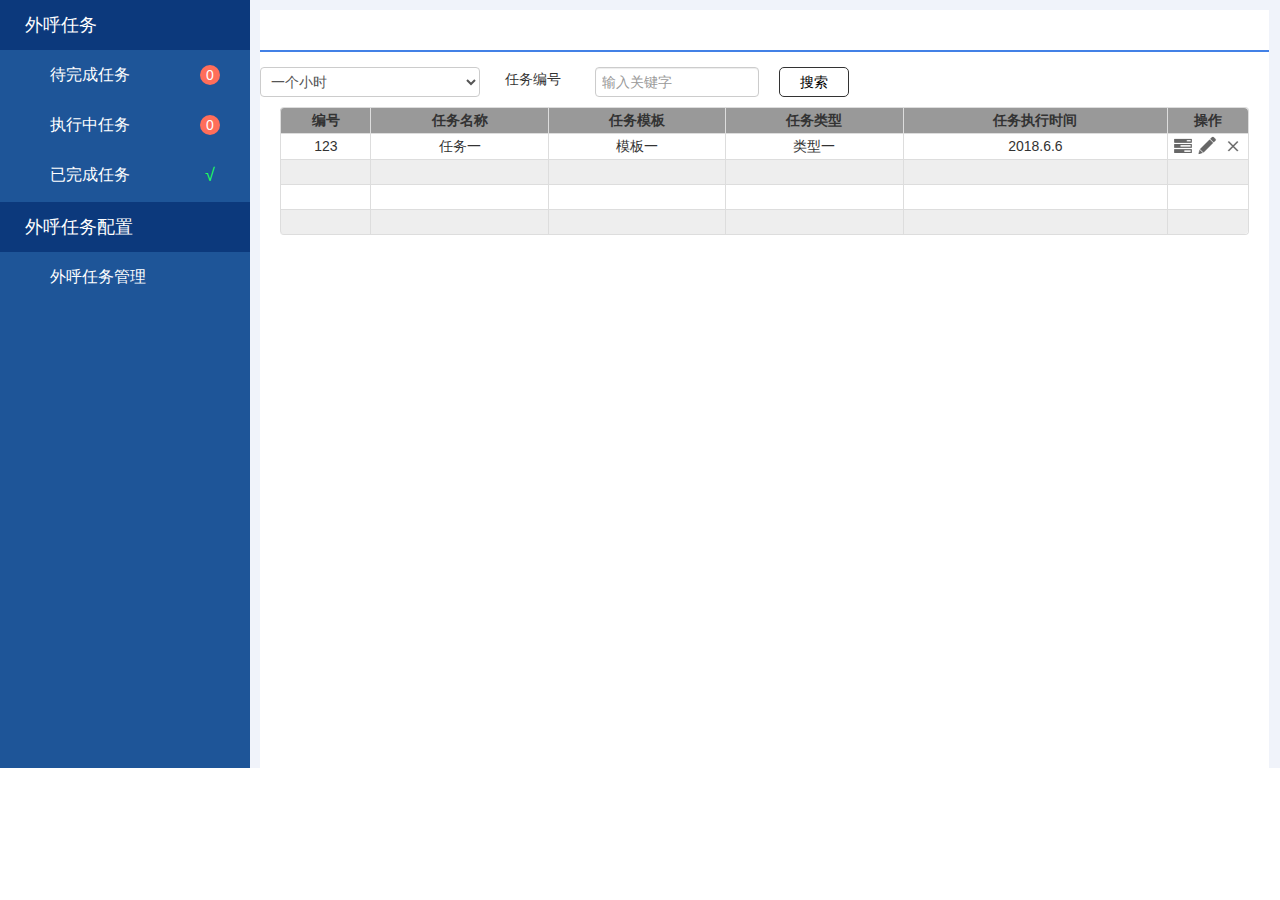
==== commit 47667495: "修改部分js问题" ====
--- a/tres/tree.html
+++ b/tres/tree.html
@@ -16,39 +16,39 @@
   <div class="accordion" id="accordion2">
     <div class="accordion-group">
       <div class="accordion-heading outline">
-        <a class="accordion-toggle " data-toggle="collapse" href="#collapseOne">
+        <a class="accordion-toggle font_big" data-toggle="collapse" href="#collapseOne">
           外呼任务
         </a>
       </div>
       <div id="collapseOne" class="accordion-body collapse in">
         <div class="accordion-inner waitfinish">
-          <a class="" href="#waitfinish" data-toggle="tab">待完成任务</a>
+          <a class="font_sm" href="#waitfinish" data-toggle="tab">待完成任务</a>
           <div class="icon_num">0</div>
         </div>
         <div class="accordion-inner onlinefinish">
-          <a class="" href="#inline" data-toggle="tab">执行中任务</a>
+          <a class="font_sm" href="#inline" data-toggle="tab">执行中任务</a>
           <div class="icon_num">0</div>
         </div>
         <div class="accordion-inner finished">
-          <a class="" href="#finish" data-toggle="tab">已完成任务</a>
+          <a class="font_sm" href="#finish" data-toggle="tab">已完成任务</a>
           <div class="icon_y">√</div>
         </div>
       </div>
     </div>
     <div class="accordion-group">
       <div class="accordion-heading outline_pz">
-        <a class="accordion-toggle " data-toggle="collapse"  href="#collapseTwo">
+        <a class="accordion-toggle font_big" data-toggle="collapse"  href="#collapseTwo">
           外呼任务配置
         </a>
       </div>
       <div id="collapseTwo" class="accordion-body collapse in">
         <div class="accordion-inner outonlinelist">
-          <a class="" href="#outlineset" data-toggle="tab">外呼任务管理</a>
+          <a class="font_sm" href="#outlineset" data-toggle="tab">外呼任务管理</a>
         </div>
 
         <!--暂时隐藏-->
         <!--<div class="accordion-inner outlinemuban">
-          <a class="" href="#outlinemange" data-toggle="tab">外呼模板管理</a>
+          <a class="font_sm" href="#outlinemange" data-toggle="tab">外呼模板管理</a>
         </div>-->
       </div>
     </div>
@@ -369,7 +369,7 @@
   <!--新增外呼任务-->
   <div id="newaddout">
     <div class="addproaimange">
-      <span class="addproaimange_text">新增外呼任务</span>
+      <span class="addproaimange_text_1">新增外呼任务</span>
       <div class="close close_outphone">X</div>
       <div class="padding_addpro">
         <div class="padding_top">
@@ -570,8 +570,8 @@
   <!--导入导出客户清单-->
   <div class="inonerlist">
     <div class="top_gray">
-      <span class="addproaimange_text">新增呼叫时段</span>
-      <div class="close close_outlong">X</div>
+      <span class="addproaimange_text_1">新增呼叫时段</span>
+      <div class="close close_outlong close_two">X</div>
     </div>
     <div class="inonerlist_content">
       <div class="content_oner">
@@ -655,7 +655,7 @@
   <!--增加客户-->
   <div class="add_manlist">
     <div class="top_gray">
-      <span class="addproaimange_text">增加客户名单</span>
+      <span class="addproaimange_text_1">增加客户名单</span>
       <div class="close close_addman">X</div>
     </div>
     <div class="content">
@@ -695,7 +695,7 @@
   <!--新增营销模板-->
   <div class="add_sellmuban">
     <div class="top_gray">
-      <span class="addproaimange_text">新增营销模板</span>
+      <span class="addproaimange_text_1">新增营销模板</span>
       <div class="close close_addsell">X</div>
     </div>
     <div class="content">
@@ -721,7 +721,7 @@
   <!--新增外呼记录-->
   <div class="add_outlist">
     <div class="top_gray">
-      <span class="addproaimange_text">新增外呼记录</span>
+      <span class="addproaimange_text_1">新增外呼记录</span>
       <div class="close close_outlist">X</div>
     </div>
     <div class="content">
@@ -755,7 +755,7 @@
   <!--任务清单 待完成 执行中-->
   <div class="add_listonline">
     <div class="top_gray">
-      <span class="addproaimange_text">任务清单</span>
+      <span class="addproaimange_text_1">任务清单</span>
       <div class="close close_list_online">X</div>
     </div>
     <div class="content">
@@ -893,7 +893,7 @@
   <!--任务清单已完成-->
   <div class="add_list">
     <div class="top_gray">
-      <span class="addproaimange_text">任务清单</span>
+      <span class="addproaimange_text_1">任务清单</span>
       <div class="close close_list_finish">X</div>
     </div>
     <div class="content">
@@ -990,7 +990,7 @@
   <!--交互记录-->
   <div class="add_list_play">
     <div class="top_gray">
-      <span class="addproaimange_text">交互记录</span>
+      <span class="addproaimange_text_1">交互记录</span>
       <div class="close close_play">X</div>
     </div>
     <div class="content">
@@ -1006,7 +1006,7 @@
   <!--新增呼叫时间设置-->
   <div class="add_time">
     <div class="top_gray">
-      <span class="addproaimange_text">新增呼叫时段</span>
+      <span class="addproaimange_text_1">新增呼叫时段</span>
       <div class="close close_in">X</div>
     </div>
     <div class="content">
@@ -1030,7 +1030,7 @@
   <!--新增外呼任务时间设置-->
   <div class="add_time_out">
     <div class="top_gray">
-      <span class="addproaimange_text">新增呼叫时段</span>
+      <span class="addproaimange_text_1">新增呼叫时段</span>
       <div class="close close_in_out">X</div>
     </div>
     <div class="content">
--- a/src/css/tree.css
+++ b/src/css/tree.css
@@ -1,23 +1,24 @@
 .container{
   width:100%;
   min-width: 900px;
-  height: auto;
+  height: 768px;
   float: left;
  }
 .accordion {
-  width:15%;
-  height: 580px;
-  float: left;
+  width:250px;
+  height: 768px;
+  float: left;
+  background: #1e5598;
 }
 .right_padding{
   width: 85%;
   float: left;
-  height: 580px;
+  height: 768px;
   background: #F0f3fa;
 }
 .righttable{
   width: 98%;
-  height: 570px;
+  height: 768px;
   float: left;
   margin-top: 10px;
   margin-left: 10px;
@@ -230,6 +231,12 @@
   line-height: 30px;
   width: 92%;
 }
+.addproaimange_text_1{
+  float: left;
+  margin-left: 10px;
+  line-height: 30px;
+  width: 92%;
+}
 .padding_addpro{
   padding:0 20px;
 }
@@ -867,7 +874,7 @@
   margin-left: 30px !important;
 }
 .cor{
-  background-color: #41c7db !important;
+  background-color: #4381e6 !important;
 }
 tr:nth-child(even){
   background: #eeeeee;
@@ -912,9 +919,9 @@
 }
 .ul_style{
   width: 100%;
-  height: 38px;
-  float: left;
-  border: 1px solid #333333;
+  height: 40px;
+  float: left;
+  border-bottom: 2px solid #4381e6;
 }
 #myTabContent{
   width: 100%;
@@ -933,10 +940,15 @@
 }
 .left_a{
   float: left;
+  padding-top: 12px !important;
+  color: #333333;
+  border-top-left-radius: 5px;
 }
 .right_a{
   float: left;
-  padding: 8px 5px 8px 5px !important;
+  padding: 12px 5px 8px 5px !important;
+  color: #FFFFFF;
+  border-top-right-radius: 5px;
 }
 #editor{
   float: left;
@@ -947,6 +959,12 @@
 }
 .waitfinish ,.onlinefinish ,.finished ,.outonlinelist ,.outlinemuban{
   cursor: pointer;
+  padding: 15px 30px;
+}
+.font_sm{
+  margin-left: 20px;
+  font-size: 16px;
+  color: #FFFFFF;
 }
 .nav-tabs>li>a, .nav-pills>li>a{
   margin-right: 0 !important;
@@ -972,3 +990,11 @@
   font-size: 18px;
   color: #20ff5c;
 }
+.font_big{
+  font-size: 18px;
+  color: #FFFFFF;
+  padding: 15px 25px !important;
+}
+.accordion-toggle {
+  background: #0c397c;
+}
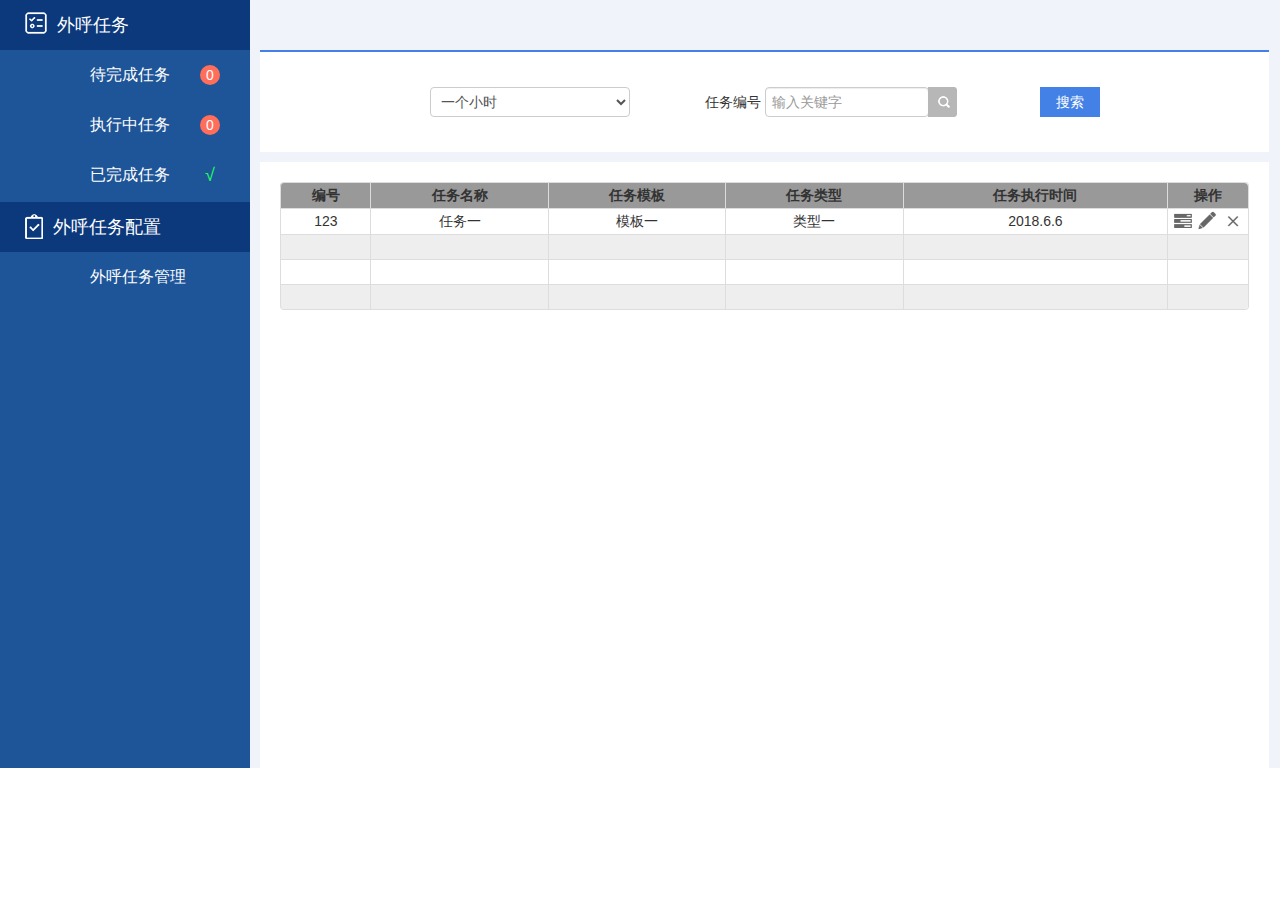
==== commit c0467b72: "修改部分js问题" ====
--- a/tres/tree.html
+++ b/tres/tree.html
@@ -16,8 +16,9 @@
   <div class="accordion" id="accordion2">
     <div class="accordion-group">
       <div class="accordion-heading outline">
+
         <a class="accordion-toggle font_big" data-toggle="collapse" href="#collapseOne">
-          外呼任务
+          <img class="icon_left" src="../src/img/rwzx.png" />外呼任务
         </a>
       </div>
       <div id="collapseOne" class="accordion-body collapse in">
@@ -38,7 +39,7 @@
     <div class="accordion-group">
       <div class="accordion-heading outline_pz">
         <a class="accordion-toggle font_big" data-toggle="collapse"  href="#collapseTwo">
-          外呼任务配置
+          <img class="icon_left" src="../src/img/rwgl.png" />外呼任务配置
         </a>
       </div>
       <div id="collapseTwo" class="accordion-body collapse in">
@@ -93,14 +94,18 @@
       <div id="myTabContent" class="tab-content">
         <div class="tab-pane fade in active" id="waitfinish">
           <div class="wait_border">
-            <select class="form-control select-time">
-              <option selected>不限时间</option>
-              <option selected>一个小时</option>
-            </select>
-            <span class="num-protext">任务编号</span>
-            <input class="form-control ipt-text" type="text" placeholder="输入关键字"/>
-            <input class="search-btn" type="button" value="搜索"/>
+            <div class="inmid_content">
+              <select class="form-control select-time">
+                <option selected>不限时间</option>
+                <option selected>一个小时</option>
+              </select>
+              <span class="num-protext">任务编号</span>
+              <input class="form-control ipt-text" type="text" placeholder="输入关键字"/>
+              <img class="search-icon" src="../src/img/search_icon.png"/>
+              <input class="search-btn" type="button" value="搜索"/>
+            </div>
           </div>
+          <div class="line_bg"></div>
           <div class="table_border">
             <table class="table  table-bordered table-responsive">
             <thead>
--- a/src/css/tree.css
+++ b/src/css/tree.css
@@ -27,23 +27,26 @@
 .ipt-text{
   width:150px;
   float:left;
-  margin-left:20px;
 }
 .ipt-outline{
   width:150px;
   float:left;
 }
 .search-btn{
-  float: left;
-  margin-left:20px;
-  width:70px !important;
+  float: right;
+  width:60px !important;
   height:30px;
-  line-height: 24px;
-  text-align: center;
-  border-radius:5px;
+  font-size: 14px;
+  line-height: 24px;
+  text-align: center;
+  color: #FFFFFF;
   outline:none;
-  background: #fff;
-  border: 1px solid #333;
+  border: none;
+  background: #4381e6;
+}
+.search-icon{
+  float: left;
+  margin-left: -1px;
 }
 .search-list{
   float: right;
@@ -59,6 +62,8 @@
 }
 .select-time{
   float: left;
+  width: 200px !important;
+  height: 30px;
 }
 .select-time3{
   width: 200px !important;
@@ -66,11 +71,11 @@
   margin-left:20px;
 }
 .num-protext{
-  float:left;
-  margin-left:25px;
-  width:70px;
-  height:30px;
-  line-height: 24px;
+  float: left;
+  margin-left: 75px;
+  width: 60px;
+  height: 30px;
+  line-height: 30px;
 }
 .color_gary{
   height: 25px !important;
@@ -81,8 +86,13 @@
   width: 96%;
   float: left;
   margin-left: 2%;
-}
-
+  margin-top: 20px;
+}
+.icon_left{
+  float: left;
+  margin-top: -3px;
+  margin-right: 10px;
+}
 .table th, .table td{
   padding: 0;
   line-height: 25px;
@@ -921,25 +931,30 @@
   width: 100%;
   height: 40px;
   float: left;
+  background: #f0f3fa;
   border-bottom: 2px solid #4381e6;
 }
 #myTabContent{
   width: 100%;
   float: left;
-  margin-top: 15px;
 }
 #myTab li{
   cursor: pointer;
 }
 .wait_border{
   width: 100%;
+  height: 100px;
   float: left;
 }
 .waitfinish_later ,.onlinefinish_later ,.finished_later ,.outonlinelist_later ,.outlinemuban_later{
   display: none;
+  background: #FFFFFF;
+  border-top-left-radius: 5px;
+  border-top-right-radius: 5px;
 }
 .left_a{
   float: left;
+  font-size: 16px;
   padding-top: 12px !important;
   color: #333333;
   border-top-left-radius: 5px;
@@ -962,7 +977,7 @@
   padding: 15px 30px;
 }
 .font_sm{
-  margin-left: 20px;
+  margin-left: 60px;
   font-size: 16px;
   color: #FFFFFF;
 }
@@ -998,3 +1013,15 @@
 .accordion-toggle {
   background: #0c397c;
 }
+.inmid_content{
+  width: 670px;
+  height: 50px;
+  margin: 35px auto;
+}
+.line_bg{
+  width: 100%;
+  height: 10px;
+  float: left;
+  background: #F0f3fa;
+}
+
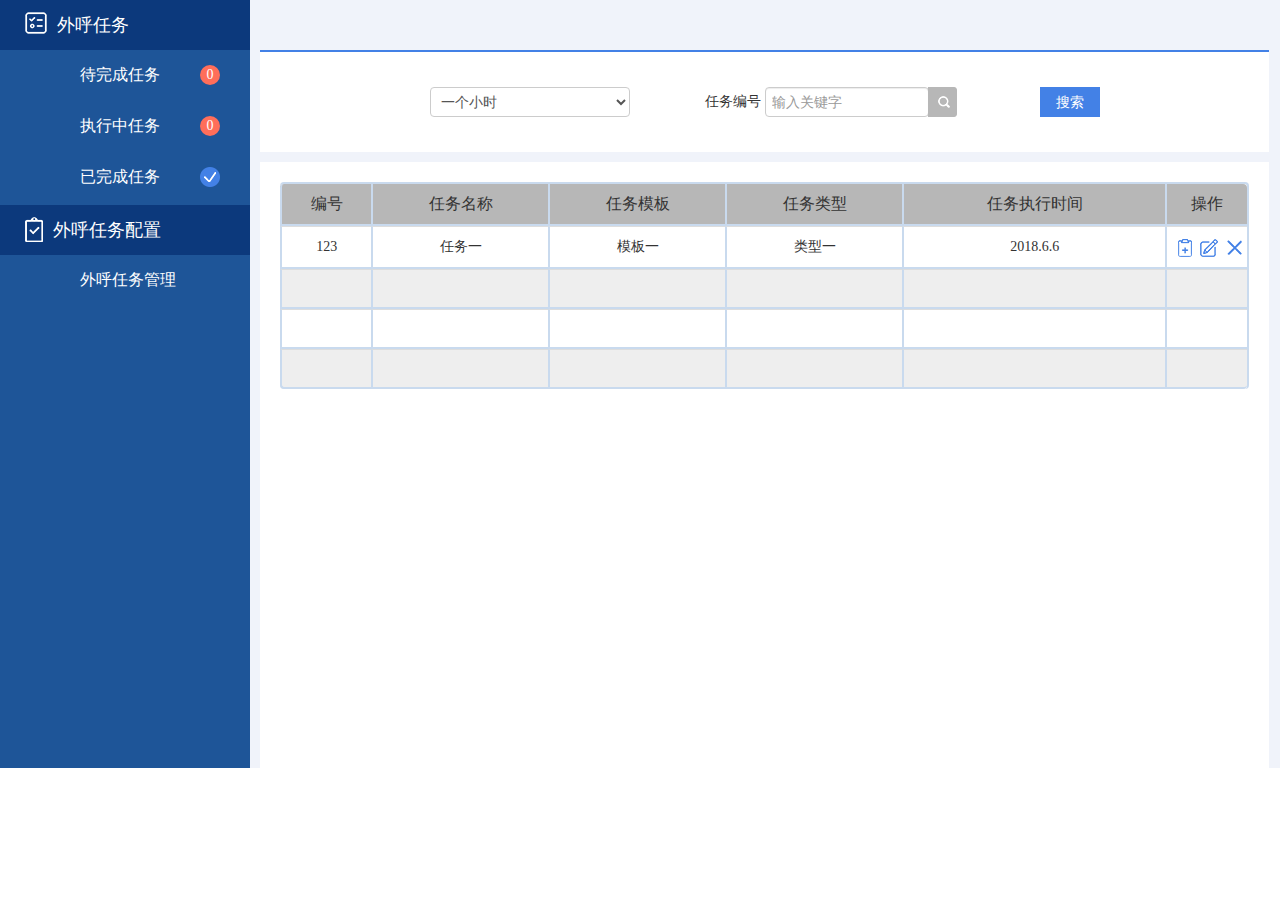
==== commit 0c477cb8: "修改部分样式问题" ====
--- a/tres/tree.html
+++ b/tres/tree.html
@@ -32,7 +32,7 @@
         </div>
         <div class="accordion-inner finished">
           <a class="font_sm" href="#finish" data-toggle="tab">已完成任务</a>
-          <div class="icon_y">√</div>
+          <img class="icon_y" src="../src/img/icon_y.png" />
         </div>
       </div>
     </div>
@@ -46,7 +46,6 @@
         <div class="accordion-inner outonlinelist">
           <a class="font_sm" href="#outlineset" data-toggle="tab">外呼任务管理</a>
         </div>
-
         <!--暂时隐藏-->
         <!--<div class="accordion-inner outlinemuban">
           <a class="font_sm" href="#outlinemange" data-toggle="tab">外呼模板管理</a>
@@ -127,7 +126,7 @@
               <td>2018.6.6</td>
               <td>
                 <img class="look_list_wait" src="../src/img/list.png" alt="">
-                <img class="edit_list_w" src="../src/img/edit.png" alt="">
+                <img class="edit_list_w" src="../src/img/edit.jpg" alt="">
                 <img class="remove_list_wait" src="../src/img/close.png" alt="">
               </td>
             </tr>
@@ -161,14 +160,18 @@
         </div>
         <div class="tab-pane fade" id="inline">
           <div class="wait_border">
-            <select class="form-control select-time">
-              <option selected>不限时间</option>
-              <option selected>一个小时</option>
-            </select>
-            <span class="num-protext">任务编号</span>
-            <input class="form-control ipt-text" type="text" placeholder="输入关键字"/>
-            <input class="search-btn" type="button" value="搜索"/>
+            <div class="inmid_content">
+              <select class="form-control select-time">
+                <option selected>不限时间</option>
+                <option selected>一个小时</option>
+              </select>
+              <span class="num-protext">任务编号</span>
+              <input class="form-control ipt-text" type="text" placeholder="输入关键字"/>
+              <img class="search-icon" src="../src/img/search_icon.png"/>
+              <input class="search-btn" type="button" value="搜索"/>
+            </div>
           </div>
+          <div class="line_bg"></div>
           <div class="table_border">
             <table class="table  table-bordered  table-responsive">
             <thead>
@@ -207,14 +210,18 @@
         </div>
         <div class="tab-pane fade" id="finish">
           <div class="wait_border">
-            <select class="form-control select-time">
-              <option selected>不限时间</option>
-              <option selected>一个小时</option>
-            </select>
-            <span class="num-protext">任务编号</span>
-            <input class="form-control ipt-text" type="text" placeholder="输入关键字"/>
-            <input class="search-btn" type="button" value="搜索"/>
+            <div class="inmid_content">
+              <select class="form-control select-time">
+                <option selected>不限时间</option>
+                <option selected>一个小时</option>
+              </select>
+              <span class="num-protext">任务编号</span>
+              <input class="form-control ipt-text" type="text" placeholder="输入关键字"/>
+              <img class="search-icon" src="../src/img/search_icon.png"/>
+              <input class="search-btn" type="button" value="搜索"/>
+            </div>
           </div>
+          <div class="line_bg"></div>
           <div class="table_border">
             <table class="table  table-bordered table-responsive ">
             <thead>
@@ -235,7 +242,7 @@
               <td></td>
               <td></td>
               <td>
-                <input class="look_list_finish" type="button" value="查看" />
+                <img src="../src/img/look.jpg" class="look_list_finish"/>
               </td>
             </tr>
             <tr>
@@ -252,30 +259,20 @@
         </div>
         <div class="tab-pane fade" id="outlineset">
           <div class="wait_border">
-            <input class="form-control ipt-outline" type="text" placeholder="任务名称"/>
-            <input class="form-control ipt-text" type="text" placeholder="话术模板ID"/>
-            <select class="form-control select-time3">
-              <option selected>不限时间</option>
-              <option selected>一个小时</option>
-            </select>
-            <input class="search-btn " type="button" value="搜索"/>
+            <div class="inmid_content_wh">
+              <input class="form-control ipt-outline_wh" type="text" placeholder="任务名称"/>
+              <input class="form-control ipt-text ipt-text_wh" type="text" placeholder="话术模板ID"/>
+              <select class="form-control select-time3">
+                <option selected>不限时间</option>
+                <option selected>一个小时</option>
+              </select>
+              <input class="search-btn " type="button" value="搜索"/>
+            </div>
           </div>
+          <div class="line_bg"></div>
           <div class="addpro">
             <input class="newaddpro" type="button" value="新增外呼任务"/>
             <input class="newaddproai" type="button" value="新增智能外呼任务"/>
-            <select class="page">
-              <option>20条/页</option>
-            </select>
-            <!-- 分页-->
-            <ul class="pagination">
-              <li><a href="#">&laquo;</a></li>
-              <li><a href="#">1</a></li>
-              <li><a href="#">2</a></li>
-              <li><a href="#">3</a></li>
-              <li><a href="#">4</a></li>
-              <li><a href="#">5</a></li>
-              <li><a href="#">&raquo;</a></li>
-            </ul>
           </div>
           <div class="table_border">
             <table class="table  table-bordered  table-responsive">
@@ -303,8 +300,8 @@
               <td></td>
               <td></td>
               <td>
-                <img class="img_add" src="../src/img/addman.png"/>
-                <img class="img_edit" src="../src/img/edit.png"/>
+                <img class="img_add" src="../src/img/add_man.jpg"/>
+                <img class="img_edit" src="../src/img/edit.jpg"/>
                 <img class="img_stop" src="../src/img/stop.png"/>
               </td>
             </tr>
@@ -321,6 +318,21 @@
             </tr>
             </tbody>
           </table>
+            <div class="page_fy">
+              <select class="page">
+                <option>20条/页</option>
+              </select>
+              <!-- 分页-->
+              <ul class="pagination">
+                <li><a href="#">&laquo;</a></li>
+                <li><a href="#">1</a></li>
+                <li><a href="#">2</a></li>
+                <li><a href="#">3</a></li>
+                <li><a href="#">4</a></li>
+                <li><a href="#">5</a></li>
+                <li><a href="#">&raquo;</a></li>
+              </ul>
+            </div>
           </div>
         </div>
         <div class="tab-pane fade" id="outlinemange">
@@ -431,7 +443,7 @@
           <input class="num_rate" type="number" value="3"/>
           <span class="outlin_text">同一客户外呼间隔时长</span>
           <input class="num_minute" type="number" value="30"/>
-          <span>分钟</span>
+          <span class="outlin_span">分钟</span>
         </div>
         <div class="outphone">
           <span class="outlin_text">热线队列:</span>
@@ -462,7 +474,7 @@
         </div>
         <div class="addprobtn">
           <input class="ipt_ready_outphone" type="button" value="确定"/>
-          <input class="ipt_cancel_outphone" type="button" value="取消"/>
+          <input class="ipt_cancel_outphone" type="button" value="关闭"/>
         </div>
       </div>
 
@@ -507,11 +519,6 @@
               <td></td>
               <td></td>
             </tr>
-            <tr>
-              <td></td>
-              <td></td>
-              <td></td>
-            </tr>
           </table>
         </div>
         <div class="phonerate">
@@ -519,7 +526,7 @@
           <input class="num_rate" type="number" value="3"/>
           <span class="outlin_text">同一客户外呼间隔时长</span>
           <input class="num_minute" type="number" value="30"/>
-          <span>分钟</span>
+          <span class="outlin_span">分钟</span>
         </div>
         <div class="outphone">
           <span class="outlin_text">外呼流程模板</span>
@@ -554,20 +561,12 @@
               <td></td>
               <td></td>
             </tr>
-            <tr>
-              <td></td>
-              <td></td>
-              <td></td>
-              <td></td>
-            </tr>
           </table>
         </div>
         <div class="addprobtn">
           <input class="ipt_ready" type="button" value="确定"/>
-          <input class="ipt_cancel" type="button" value="取消"/>
-        </div>
-      </div>
-      <div class="addpro_foot">
+          <input class="ipt_cancel" type="button" value="关闭"/>
+        </div>
       </div>
     </div>
 
@@ -575,7 +574,7 @@
   <!--导入导出客户清单-->
   <div class="inonerlist">
     <div class="top_gray">
-      <span class="addproaimange_text_1">新增呼叫时段</span>
+      <span class="addproaimange_text_1">外呼客户名单管理</span>
       <div class="close close_outlong close_two">X</div>
     </div>
     <div class="inonerlist_content">
@@ -594,9 +593,13 @@
         <img class="inlist_img" src="../src/img/pro.png"/>
         <input class="btn_in" id="fUpload" type="file" value="导入" style="opacity: 0;"/>
         <input class="btn_in_d"  type="button" value="导入" style="" />
-        <input class="btn_list_down" type="button" value="导人模板下载" />
+        <img class="add_dr" src="../src/img/add_dr.png" />
         <input class="btn_list" type="button" value="导出列表" />
+        <img class="add_dc" src="../src/img/add_dc.png" />
+        <input class="btn_list_down" type="button" value="导入模板下载" />
+        <img class="add_dn" src="../src/img/add_dn.png" />
         <input class="add_man" type="button" value="增加客户" />
+        <img class="add_" src="../src/img/add_.png" />
       </div>
       <table class="table table-bordered table-responsive  tb-way">
         <thead>
@@ -636,25 +639,27 @@
           </tr>
         </tbody>
       </table>
-      <select class="page">
-        <option>20条/页</option>
-      </select>
-      <!-- 分页-->
-      <ul class="pagination">
-        <li><a href="#">&laquo;</a></li>
-        <li><a href="#">1</a></li>
-        <li><a href="#">2</a></li>
-        <li><a href="#">3</a></li>
-        <li><a href="#">4</a></li>
-        <li><a href="#">5</a></li>
-        <li><a href="#">&raquo;</a></li>
-      </ul>
+      <div class="page_fy">
+        <div class="page_fy">
+          <select class="page">
+            <option>20条/页</option>
+          </select>
+          <!-- 分页-->
+          <ul class="pagination">
+            <li><a href="#">&laquo;</a></li>
+            <li><a href="#">1</a></li>
+            <li><a href="#">2</a></li>
+            <li><a href="#">3</a></li>
+            <li><a href="#">4</a></li>
+            <li><a href="#">5</a></li>
+            <li><a href="#">&raquo;</a></li>
+          </ul>
+        </div>
+      </div>
     </div>
     <div class="addprobtn_in_list">
       <input class="ipt_ready_long" type="button" value="确定"/>
-      <input class="ipt_cancel_long" type="button" value="取消"/>
-    </div>
-    <div class="addpro_foot">
+      <input class="ipt_cancel_long" type="button" value="关闭"/>
     </div>
   </div>
   <!--增加客户-->
@@ -668,12 +673,12 @@
         <div class="addman_div">
           <span class="time_text">客户姓名</span>
           <input type="text" />
-          <span>*</span>
+          <span class="red_star">*</span>
         </div>
         <div class="addman_div">
           <span class="time_text">客户号码</span>
           <input type="text" />
-          <span>*</span>
+          <span class="red_star">*</span>
         </div>
         <div class="addman_div">
           <span class="time_text">客户类型</span>
@@ -691,10 +696,8 @@
       </div>
       <div class="addprobtn_addman">
         <input class="ipt_ready_addman" type="button" value="确定"/>
-        <input class="ipt_cancel_addman" type="button" value="取消"/>
-      </div>
-    </div>
-    <div class="addpro_foot">
+        <input class="ipt_cancel_addman" type="button" value="关闭"/>
+      </div>
     </div>
   </div>
   <!--新增营销模板-->
@@ -717,10 +720,8 @@
       </div>
       <div class="addprobtn_addsell">
         <input class="ipt_ready_addsell" type="button" value="确定"/>
-        <input class="ipt_cancel_addsell" type="button" value="取消"/>
-      </div>
-    </div>
-    <div class="addpro_foot">
+        <input class="ipt_cancel_addsell" type="button" value="关闭"/>
+      </div>
     </div>
   </div>
   <!--新增外呼记录-->
@@ -751,10 +752,8 @@
       </div>
       <div class="addprobtn_addoutlist">
         <input class="ipt_ready_addoutlist" type="button" value="确定"/>
-        <input class="ipt_cancel_addoutlist" type="button" value="取消"/>
-      </div>
-    </div>
-    <div class="addpro_foot">
+        <input class="ipt_cancel_addoutlist" type="button" value="关闭"/>
+      </div>
     </div>
   </div>
   <!--任务清单 待完成 执行中-->
@@ -763,14 +762,14 @@
       <span class="addproaimange_text_1">任务清单</span>
       <div class="close close_list_online">X</div>
     </div>
-    <div class="content">
+    <div class="content1">
       <div class="content_div">
         <div class="three_list">
           <span class="list_text">任务编号:</span>
           <span class="list_num"></span>
           <span class="list_text">任务名称:</span>
           <span class="list_name"></span>
-          <span class="list_text">任务类型:</span>
+          <span class="list_text lise_lx">任务类型:</span>
           <span class="list_style"></span>
         </div>
         <input class="form-control ipt-outline" type="text" placeholder="输入关键字"/>
@@ -848,51 +847,27 @@
             <td></td>
             <td></td>
           </tr>
-          <tr>
-            <td></td>
-            <td></td>
-            <td></td>
-            <td></td>
-            <td></td>
-            <td></td>
-          </tr>
-          <tr>
-            <td></td>
-            <td></td>
-            <td></td>
-            <td></td>
-            <td></td>
-            <td></td>
-          </tr>
-          <tr>
-            <td></td>
-            <td></td>
-            <td></td>
-            <td></td>
-            <td></td>
-            <td></td>
-          </tr>
           </tbody>
         </table>
-        <select class="page">
-          <option>20条/页</option>
-        </select>
-        <!-- 分页-->
-        <ul class="pagination">
-          <li><a href="#">&laquo;</a></li>
-          <li><a href="#">1</a></li>
-          <li><a href="#">2</a></li>
-          <li><a href="#">3</a></li>
-          <li><a href="#">4</a></li>
-          <li><a href="#">5</a></li>
-          <li><a href="#">&raquo;</a></li>
-        </ul>
-      </div>
-      <div class="addprobtn_addoutlist">
-        <input class="ipt_cancel_list" type="button" value="关闭"/>
-      </div>
-    </div>
-    <div class="addpro_foot">
+        <div class="page_fy">
+          <select class="page">
+            <option>20条/页</option>
+          </select>
+          <!-- 分页-->
+          <ul class="pagination">
+            <li><a href="#">&laquo;</a></li>
+            <li><a href="#">1</a></li>
+            <li><a href="#">2</a></li>
+            <li><a href="#">3</a></li>
+            <li><a href="#">4</a></li>
+            <li><a href="#">5</a></li>
+            <li><a href="#">&raquo;</a></li>
+          </ul>
+        </div>
+      </div>
+    </div>
+    <div class="addprobtn_addoutlist">
+      <input class="ipt_cancel_list" type="button" value="关闭"/>
     </div>
   </div>
   <!--任务清单已完成-->
@@ -901,14 +876,14 @@
       <span class="addproaimange_text_1">任务清单</span>
       <div class="close close_list_finish">X</div>
     </div>
-    <div class="content">
+    <div class="content1">
       <div class="content_div">
         <div class="three_list">
           <span class="list_text">任务编号:</span>
           <span class="list_num"></span>
           <span class="list_text">任务名称:</span>
           <span class="list_name"></span>
-          <span class="list_text">任务类型:</span>
+          <span class="list_text lise_lx">任务类型:</span>
           <span class="list_style"></span>
         </div>
 
@@ -971,25 +946,25 @@
           </tr>
           </tbody>
         </table>
-        <select class="page">
-          <option>20条/页</option>
-        </select>
-        <!-- 分页-->
-        <ul class="pagination">
-          <li><a href="#">&laquo;</a></li>
-          <li><a href="#">1</a></li>
-          <li><a href="#">2</a></li>
-          <li><a href="#">3</a></li>
-          <li><a href="#">4</a></li>
-          <li><a href="#">5</a></li>
-          <li><a href="#">&raquo;</a></li>
-        </ul>
-      </div>
-      <div class="addprobtn_addoutlist">
-        <input class="ipt_cancel_list_fin" type="button" value="关闭"/>
-      </div>
-    </div>
-    <div class="addpro_foot">
+        <div class="page_fy">
+          <select class="page">
+            <option>20条/页</option>
+          </select>
+          <!-- 分页-->
+          <ul class="pagination">
+            <li><a href="#">&laquo;</a></li>
+            <li><a href="#">1</a></li>
+            <li><a href="#">2</a></li>
+            <li><a href="#">3</a></li>
+            <li><a href="#">4</a></li>
+            <li><a href="#">5</a></li>
+            <li><a href="#">&raquo;</a></li>
+          </ul>
+        </div>
+      </div>
+    </div>
+    <div class="addprobtn_addoutlist">
+      <input class="ipt_cancel_list_fin" type="button" value="关闭"/>
     </div>
   </div>
   <!--交互记录-->
@@ -1005,8 +980,6 @@
         </div>
       </div>
     </div>
-    <div class="addpro_foot">
-    </div>
   </div>
   <!--新增呼叫时间设置-->
   <div class="add_time">
@@ -1019,17 +992,16 @@
         <span class="time_text">开始时间</span>
         <input id="begin_time_in" class="begin_time_in" type="text"/>
         <img class="datapng" src="../src/img/data.png"/>
+        <div class="blank_het"></div>
         <span class="time_text">结束时间</span>
         <input id="end_time_in" class="begin_time_in" type="text"/>
         <img class="datapng" src="../src/img/data.png"/>
       </div>
       <div class="addprobtn_in">
         <input class="ipt_ready_in" type="button" value="确定"/>
-        <input class="ipt_cancel_in" type="button" value="取消"/>
+        <input class="ipt_cancel_in" type="button" value="关闭"/>
       </div>
 
-    </div>
-    <div class="addpro_foot">
     </div>
   </div>
   <!--新增外呼任务时间设置-->
@@ -1049,10 +1021,8 @@
       </div>
       <div class="addprobtn_in">
         <input class="ipt_ready_out" type="button" value="确定"/>
-        <input class="ipt_cancel_out" type="button" value="取消"/>
-      </div>
-    </div>
-    <div class="addpro_foot">
+        <input class="ipt_cancel_out" type="button" value="关闭"/>
+      </div>
     </div>
   </div>
 </div>
--- a/src/css/tree.css
+++ b/src/css/tree.css
@@ -1,8 +1,9 @@
 .container{
   width:100%;
-  min-width: 900px;
+  min-width: 1347px;
   height: 768px;
   float: left;
+  font-family: "Microsoft YaHei UI";
  }
 .accordion {
   width:250px;
@@ -28,8 +29,17 @@
   width:150px;
   float:left;
 }
+.ipt-text_wh{
+  width:200px;
+  margin-left: 50px;
+  float:left;
+}
 .ipt-outline{
-  width:150px;
+  width:120px;
+  float:left;
+}
+.ipt-outline_wh{
+  width:200px;
   float:left;
 }
 .search-btn{
@@ -50,15 +60,15 @@
 }
 .search-list{
   float: right;
-  margin-left:20px;
-  width:70px !important;
-  height:30px;
-  line-height: 24px;
-  text-align: center;
-  border-radius:5px;
-  outline:none;
-  background: #fff;
-  border: 1px solid #333;
+  width: 60px !important;
+  height: 30px;
+  font-size: 14px;
+  line-height: 24px;
+  text-align: center;
+  color: #FFFFFF;
+  outline: none;
+  border: none;
+  background: #4381e6;
 }
 .select-time{
   float: left;
@@ -68,7 +78,7 @@
 .select-time3{
   width: 200px !important;
   float:left;
-  margin-left:20px;
+  margin-left:85px;
 }
 .num-protext{
   float: left;
@@ -80,7 +90,8 @@
 .color_gary{
   height: 25px !important;
   line-height: 25px;
-  background: #999999;
+  font-size: 16px;
+  background: #b7b7b7;
 }
 .table_border{
   width: 96%;
@@ -95,21 +106,25 @@
 }
 .table th, .table td{
   padding: 0;
-  line-height: 25px;
+  line-height: 40px;
   text-align: center;
 }
 .table{
   margin-bottom:5px !important;
 }
 .table thead{
-  height: 25px !important;
+  height: 40px !important;
+}
+.table tbody tr td{
+  font-size: 14px;
 }
 .table thead tr th{
   text-align: center;
-  height: 25px !important;
+  height: 40px !important;
+  font-weight: 200;
 }
 .table tr {
-  height: 25px !important;
+  height: 40px !important;
 }
 .pagination {
   width:300px;
@@ -139,64 +154,40 @@
 }
 /*暂时隐藏*/
 .newaddpro{
-  float:left;
+  float:right;
   width: 110px;
   height:30px;
-  line-height: 24px;
-  margin-right: 20px;
-  background:#fff;
-  color:#000000;
+  margin-top: 20px;
+  margin-right: 2%;
+  line-height: 24px;
+  background: #4381e6;
+  color: #ffffff;
   outline:none;
-  border:1px solid #000000;
-  -webkit-border-radius: 5px;
-  -moz-border-radius: 5px;
-  border-radius: 5px;
-  display: none;
-}
-.newaddpro:hover{
-  transition: .5s;
-  background: #000000;
-  color:#fff;
+  border: none;
+  display: none;
+}
+.newaddproai{
+  float:right;
+  width: 140px;
+  height:30px;
+  margin-top: 20px;
+  margin-right: 2%;
+  line-height: 24px;
+  background: #4381e6;
+  color: #ffffff;
   outline:none;
-  border:1px solid #000000;
-  -webkit-border-radius: 5px;
-  -moz-border-radius: 5px;
-  border-radius: 5px;
-}
-.newaddproai{
-  float:left;
-  width: 110px;
-  height:30px;
-  line-height: 24px;
-  background:#fff;
-  color:#000000;
-  outline:none;
-  border:1px solid #000000;
-  -webkit-border-radius: 5px;
-  -moz-border-radius: 5px;
-  border-radius: 5px;
-}
-.newaddproai:hover{
-  transition: .5s;
-  background: #000000;
-  color:#fff;
-  outline:none;
-  border:1px solid #000000;
-  -webkit-border-radius: 5px;
-  -moz-border-radius: 5px;
-  border-radius: 5px;
+  border: none;
 }
 .page{
   width:100px;
   float:right;
-  margin-right:10px;
 }
 /*遮罩层*/
 #newaddproai {
   position: absolute;
   width: 580px;
-  height: 560px;
-  top: 7%;
+  height: 600px;
+  top: 1%;
   background: #fff;
   z-index: 150;
   display: none;
@@ -204,8 +195,8 @@
 #newaddout {
   position: absolute;
   width: 580px;
-  height: 560px;
-  top: 7%;
+  height: 600px;
+  top: 1%;
   background: #fff;
   z-index: 150;
   display: none;
@@ -221,31 +212,37 @@
   display: none;
 }
 .addproaimange{
-  background: #dddddd;
+  width:100%;
+  height: 50px;
+  background: #4381e6;
   color:#1b1b1b;
-  height: 30px;
-  line-height: 24px;
-  width:100%;
+  line-height: 50px;
 }
 .close{
   width: 20px;
   height:20px;
   float: right;
-  margin-top:8px;
+  color: #FFFFFF;
+  margin-top:15px;
   margin-right:5px;
   font-size:18px;
-}
-.addproaimange_text{
-  float: left;
-  margin-left: 10px;
-  line-height: 30px;
-  width: 92%;
+  opacity: 1;
+}
+.addproaimange_text {
+  float: left;
+  margin-left: 20px;
+  line-height: 50px;
+  width: 85%;
+  color: #FFFFFF;
+  font-size: 16px;
 }
 .addproaimange_text_1{
   float: left;
-  margin-left: 10px;
-  line-height: 30px;
-  width: 92%;
+  margin-left: 20px;
+  line-height: 50px;
+  width: 85%;
+  color: #FFFFFF;
+  font-size: 16px;
 }
 .padding_addpro{
   padding:0 20px;
@@ -301,32 +298,17 @@
   width: 100%;
   float: left;
 }
-.btn_new{
-  width:70px !important;
-  height: 30px;
-  float: right;
-  background: #fff;
+.btn_new ,.btn_new_out{
+  width:60px !important;
+  height: 30px;
+  float: right;
+  background: #4381e6;
+  color: #FFFFFF;
   text-align: center;
   vertical-align: center;
-  -webkit-border-radius: 5px;
-  -moz-border-radius: 5px;
-  border-radius: 5px;
-  outline: none;
-  border: 1px solid #333333;
+  outline: none;
+  border: none;
 
-}
-.btn_new_out{
-  width:70px !important;
-  height: 30px;
-  float: right;
-  background: #fff;
-  text-align: center;
-  vertical-align: center;
-  -webkit-border-radius: 5px;
-  -moz-border-radius: 5px;
-  border-radius: 5px;
-  outline: none;
-  border: 1px solid #333333;
 }
 .tb-way{
   width: 100%;
@@ -358,12 +340,12 @@
 .ipt_outlist{
   float: right;
   width: 125px;
-  height: 25px;
-  border-radius: 3px;
-  line-height: 25px;
-  background: #fff;
-  outline: none;
-  border: 1px solid #333333;
+  height: 30px;
+  color: #FFFFFF;
+  text-align: center;
+  background: #4381e6;
+  outline: none;
+  border: none;
 }
 .addprobtn{
   width: 180px;
@@ -383,141 +365,84 @@
   position: absolute;
   bottom: 30px;
  }
-.addprobtn_addoutlist{
-  width: 230px;
-  float: left;
-  margin-left: 25%;
-  position: absolute;
-  bottom: 30px;
- }
-.addprobtn_addsell{
-  width: 230px;
-  float: left;
-  margin-left: 25%;
-  position: absolute;
-  bottom: 30px;
+.addprobtn_addoutlist ,.addprobtn_addsell{
+  width: 100%;
+  float: right;
+  position: absolute;
+  bottom: 20px;
  }
 .addprobtn_in_list{
-  width: 300px;
-  float: left;
-  position: absolute;
+  width: 200px;
+  float: left;
+  position: absolute;
+  margin-left: 38%;
   bottom: 30px;
-  margin-left: 35%;
- }
+}
 .content_div{
   width: 100%;
   float: left;
 }
 
-.ipt_ready ,.ipt_cancel{
-  width: 70px !important;
-  height: 30px;
-  line-height: 24px;
-  text-align: center;
-  background: #fff;
-  outline: none;
-  border: 1px solid #333333;
-  border-radius: 3px;
-  margin-left: 10px;
-}
 .ipt_ready_addoutlist ,.ipt_cancel_addoutlist{
-  width: 70px !important;
-  height: 30px;
-  line-height: 24px;
-  text-align: center;
-  background: #fff;
-  outline: none;
-  border: 1px solid #333333;
-  border-radius: 3px;
-  margin-left: 10px;
-}
-.ipt_ready_out ,.ipt_cancel_out{
-  width: 70px !important;
-  height: 30px;
-  line-height: 24px;
-  text-align: center;
-  background: #fff;
-  outline: none;
-  border: 1px solid #333333;
-  border-radius: 3px;
-  margin-left: 10px;
-}
+  width: 60px !important;
+  height: 30px;
+  line-height: 24px;
+  color: #FFFFFF;
+  text-align: center;
+  background: #4381e6;
+  outline: none;
+  border: none;
+  margin-left: 20px;
+}
+
 .ipt_ready_outphone ,.ipt_cancel_outphone{
-  width: 70px !important;
-  height: 30px;
-  line-height: 24px;
-  text-align: center;
-  background: #fff;
-  outline: none;
-  border: 1px solid #333333;
-  border-radius: 3px;
-  margin-left: 10px;
-}
-.ipt_ready_addsell ,.ipt_cancel_addsell{
-  width: 70px !important;
-  height: 30px;
-  line-height: 24px;
-  text-align: center;
-  background: #fff;
-  outline: none;
-  border: 1px solid #333333;
-  border-radius: 3px;
-  margin-left: 10px;
-}
-.ipt_ready_addman ,.ipt_cancel_addman{
-  width: 70px !important;
-  height: 30px;
-  line-height: 24px;
-  text-align: center;
-  background: #fff;
-  outline: none;
-  border: 1px solid #333333;
-  border-radius: 3px;
+  width: 60px !important;
+  height: 30px;
+  line-height: 24px;
+  color: #FFFFFF;
+  text-align: center;
+  background: #4381e6;
+  outline: none;
+  border: none;
   margin-left: 20px;
 }
-.ipt_ready_in ,.ipt_cancel_in{
-  width: 70px !important;
-  height: 30px;
-  line-height: 24px;
-  text-align: center;
-  background: #fff;
-  outline: none;
-  border: 1px solid #333333;
-  border-radius: 3px;
+
+
+/*统一确定按钮样式*/
+.ipt_ready_in ,.ipt_ready_addman ,.ipt_ready_addsell ,.ipt_ready_out ,.ipt_ready ,.ipt_ready_long {
+  width: 60px !important;
+  height: 30px;
+  line-height: 24px;
+  color: #FFFFFF;
+  text-align: center;
+  background: #4381e6;
+  outline: none;
+  border: none;
   margin-left: 20px;
 }
-.ipt_cancel_list{
-  width: 70px !important;
-  height: 30px;
-  line-height: 24px;
-  text-align: center;
-  background: #fff;
-  outline: none;
-  border: 1px solid #333333;
-  border-radius: 3px;
-  margin-left: 35%;
-}
-.ipt_cancel_list_fin{
-  width: 70px !important;
-  height: 30px;
-  line-height: 24px;
-  text-align: center;
-  background: #fff;
-  outline: none;
-  border: 1px solid #333333;
-  border-radius: 3px;
-  margin-left: 35%;
-}
-.ipt_ready_long ,.ipt_cancel_long{
-  width: 100px !important;
-  height: 30px;
-  line-height: 24px;
-  text-align: center;
-  background: #fff;
-  outline: none;
-  border: 1px solid #333333;
-  border-radius: 3px;
-  margin-left: 10px;
+/*统一关闭按钮*/
+.ipt_cancel_in ,.ipt_cancel_addman ,.ipt_cancel_addsell ,.ipt_cancel_out ,.ipt_cancel ,.ipt_cancel_long{
+  width: 60px !important;
+  height: 30px;
+  line-height: 24px;
+  color: #FFFFFF;
+  text-align: center;
+  background: #b7b7b7;
+  outline: none;
+  border: none;
+  margin-left: 20px;
+}
+.ipt_cancel_list ,.ipt_cancel_list_fin{
+  width: 60px !important;
+  height: 30px;
+  float: right;
+  color: #FFFFFF;
+  margin-right: 5% ;
+  line-height: 24px;
+  text-align: center;
+  background: #b7b7b7;
+  outline: none;
+  border: none;
 }
 .addpro_foot{
   width: 100%;
@@ -528,6 +453,15 @@
   border-top: 1px solid #333333;
 }
 .add_time{
+  position: absolute;
+  width: 445px;
+  height: 315px;
+  top: 15%;
+  background: #ffffff;
+  z-index: 151;
+  display: none;
+}
+.add_time_out {
   position: absolute;
   width: 445px;
   height: 315px;
@@ -537,16 +471,6 @@
   z-index: 151;
   display: none;
 }
-.add_time_out {
-  position: absolute;
-  width: 445px;
-  height: 315px;
-  top: 15%;
-  background: #ffffff;
-  border: 1px solid #333333;
-  z-index: 151;
-  display: none;
-}
 .add_manlist{
   position: absolute;
   width: 450px;
@@ -559,13 +483,16 @@
 }
 .top_gray{
   width: 100%;
-  height: 30px;
-  background: #dddddd;
-  border-bottom: 1px solid #000000;
+  height: 50px;
+  background: #4381e6;
 }
 .content{
   width: 80%;
   margin: 25px auto;
+}
+.content1{
+  width: 90%;
+  margin: 12px auto;
 }
 .time_text{
   width: 20%;
@@ -616,16 +543,14 @@
   margin-right: 15px;
 }
 .search_oner{
-  width:105px !important;
-  height: 28px;
-  line-height: 24px;
-  float: right;
-  background: #fff;
-  -webkit-border-radius: 3px;
-  -moz-border-radius: 3px;
-  border-radius: 3px;
-  outline: none;
-  border: 1px solid #333333;
+  width:60px !important;
+  height: 30px;
+  line-height: 24px;
+  color: #FFFFFF;
+  float: right;
+  background: #4381e6;
+  outline: none;
+  border: none;
 }
 .inlist{
   width: 100%;
@@ -659,56 +584,69 @@
   cursor: pointer;
 }
 .btn_in_d{
-  width:52px !important;
-  height: 30px;
-  line-height: 24px;
-  float: left;
+  width: 60px !important;
+  height: 30px;
+  line-height: 24px;
+  float: left;
+  color: #FFFFFF;
   margin-left:-70px;
   margin-right: 17px;
-  background: #fff;
-  outline: none;
-  -webkit-border-radius: 3px;
-  -moz-border-radius: 3px;
-  border-radius: 3px;
-  border: 1px solid #333333;
+  background: #b7b7b7;
+  outline: none;
+  border: none;
   cursor: pointer;
 }
 .btn_list_down{
-  width: 100px !important;
-  height: 30px;
-  line-height: 24px;
-  float: left;
+  width: 115px !important;
+  height: 30px;
+  line-height: 24px;
+  color: #FFFFFF;
+  float: left;
+  margin-left: 10px;
   margin-right: 10px;
-  background: #fff;
-  outline: none;
-  -webkit-border-radius: 3px;
-  -moz-border-radius: 3px;
-  border-radius: 3px;
-  border: 1px solid #333333;
+  background: #b7b7b7;
+  outline: none;
+  border: none;
 }
 .btn_list{
   width: 90px !important;
   height: 30px;
   line-height: 24px;
-  float: left;
-  background: #fff;
-  outline: none;
-  -webkit-border-radius: 3px;
-  -moz-border-radius: 3px;
-  border-radius: 3px;
-  border: 1px solid #333333;
+  color: #FFFFFF;
+  float: left;
+  background: #b7b7b7;
+  outline: none;
+  border: none;
 }
 .add_man{
-  width: 105px !important;
-  height: 30px;
-  line-height: 24px;
-  float: right;
-  background: #fff;
-  outline: none;
-  -webkit-border-radius: 3px;
-  -moz-border-radius: 3px;
-  border-radius: 3px;
-  border: 1px solid #333333;
+  width: 90px !important;
+  height: 30px;
+  line-height: 24px;
+  float: right;
+  background: #b7b7b7;
+  color: #FFFFFF;
+  outline: none;
+  border: none;
+}
+.add_{
+  float: right;
+  margin-right: -17px;
+  margin-top: 9px;
+}
+.add_dr{
+  float: left;
+  margin-left: -73px;
+  margin-top: 9px;
+}
+.add_dc{
+  float: left;
+  margin-left: -84px;
+  margin-top: 9px;
+}
+.add_dn{
+  float: left;
+  margin-left: -121px;
+  margin-top: 9px;
 }
 .addman_div{
   width:100%;
@@ -723,6 +661,9 @@
   outline: none;
   border: 1px solid #333;
   border-radius:4px;
+}
+.red_star{
+  color: #ff1118;
 }
 .newoutphonelist{
   margin-left: 30px;
@@ -743,17 +684,12 @@
   border:1px solid #333333;
 }
 .look_list_wait ,.edit_list_w ,.remove_list_wait{
-  float: left;
   margin-left: 5px;
-  margin-top: 2px;
   background: #fff;
   -webkit-border-radius: 3px;
   -moz-border-radius: 3px;
   border-radius: 3px;
   cursor: pointer;
-}
-.margin_wait{
-  margin-left: 15px;
 }
 .look_list_online ,.edit_list_online ,.remove_list_online{
   width:30px;
@@ -770,17 +706,6 @@
 .play{
   cursor: pointer;
 }
-.look_list_finish{
-  width:30px;
-  height: 20px;
-  line-height: 14px;
-  background: #fff;
-  -webkit-border-radius: 3px;
-  -moz-border-radius: 3px;
-  border-radius: 3px;
-  outline: none;
-  border:1px solid #333333;
-}
 .handle{
   width:160px !important;
 }
@@ -797,7 +722,6 @@
   top: 7%;
   background: #fff;
   z-index: 150;
-  border:1px solid #333333;
   display: none;
 }
 .add_outlist {
@@ -807,7 +731,6 @@
   top: 7%;
   background: #fff;
   z-index: 150;
-  border:1px solid #333333;
   display: none;
 }
 .add_list {
@@ -817,7 +740,6 @@
   top: 7%;
   background: #fff;
   z-index: 150;
-  border:1px solid #333333;
   display: none;
 }
 .add_list_play {
@@ -828,7 +750,6 @@
   background: #fff;
   z-index: 150;
   display: none;
-  border:1px solid #333333;
 }
 .add_listonline {
   position: absolute;
@@ -837,7 +758,6 @@
   top: 7%;
   background: #fff;
   z-index: 150;
-  border:1px solid #333333;
   display: none;
 }
 .sell_tle{
@@ -885,6 +805,7 @@
 }
 .cor{
   background-color: #4381e6 !important;
+  color: #ffffff;
 }
 tr:nth-child(even){
   background: #eeeeee;
@@ -900,17 +821,18 @@
   font-size:16px;
   line-height: 30px;
 }
+.lise_lx{
+  float: left;
+  margin-left: 68px;
+}
 .list_num ,.list_name ,.list_style{
-  width: 200px;
+  width: 150px;
   height:40px;
   line-height: 30px;
   float: left;
   font-size:16px;
 }
 .img_add ,.img_edit ,.img_stop{
-  float: left;
-  margin-left: 5px;
-  margin-top:2px;
   cursor: pointer;
 }
 .play_mic{
@@ -977,7 +899,7 @@
   padding: 15px 30px;
 }
 .font_sm{
-  margin-left: 60px;
+  margin-left: 50px;
   font-size: 16px;
   color: #FFFFFF;
 }
@@ -997,13 +919,7 @@
   color: #FFFFFF;
 }
 .icon_y{
-  width: 20px;
-  height: 20px;
-  line-height: 20px !important;
-  float: right;
-  text-align: center;
-  font-size: 18px;
-  color: #20ff5c;
+  float: right;
 }
 .font_big{
   font-size: 18px;
@@ -1018,10 +934,33 @@
   height: 50px;
   margin: 35px auto;
 }
+.inmid_content_wh{
+  width: 95%;
+  height: 50px;
+  margin: 35px auto;
+}
 .line_bg{
   width: 100%;
   height: 10px;
   float: left;
   background: #F0f3fa;
 }
-
+.outlin_span{
+  float: left;
+  height: 30px;
+  line-height: 24px;
+  margin-left: 0 !important;
+}
+.look_list_finish{
+  cursor: pointer;
+}
+.blank_het{
+  width: 100%;
+  height: 10px;
+  float: left;
+}
+.page_fy{
+  width: 100%;
+  float: left;
+  margin-top: 20px;
+}
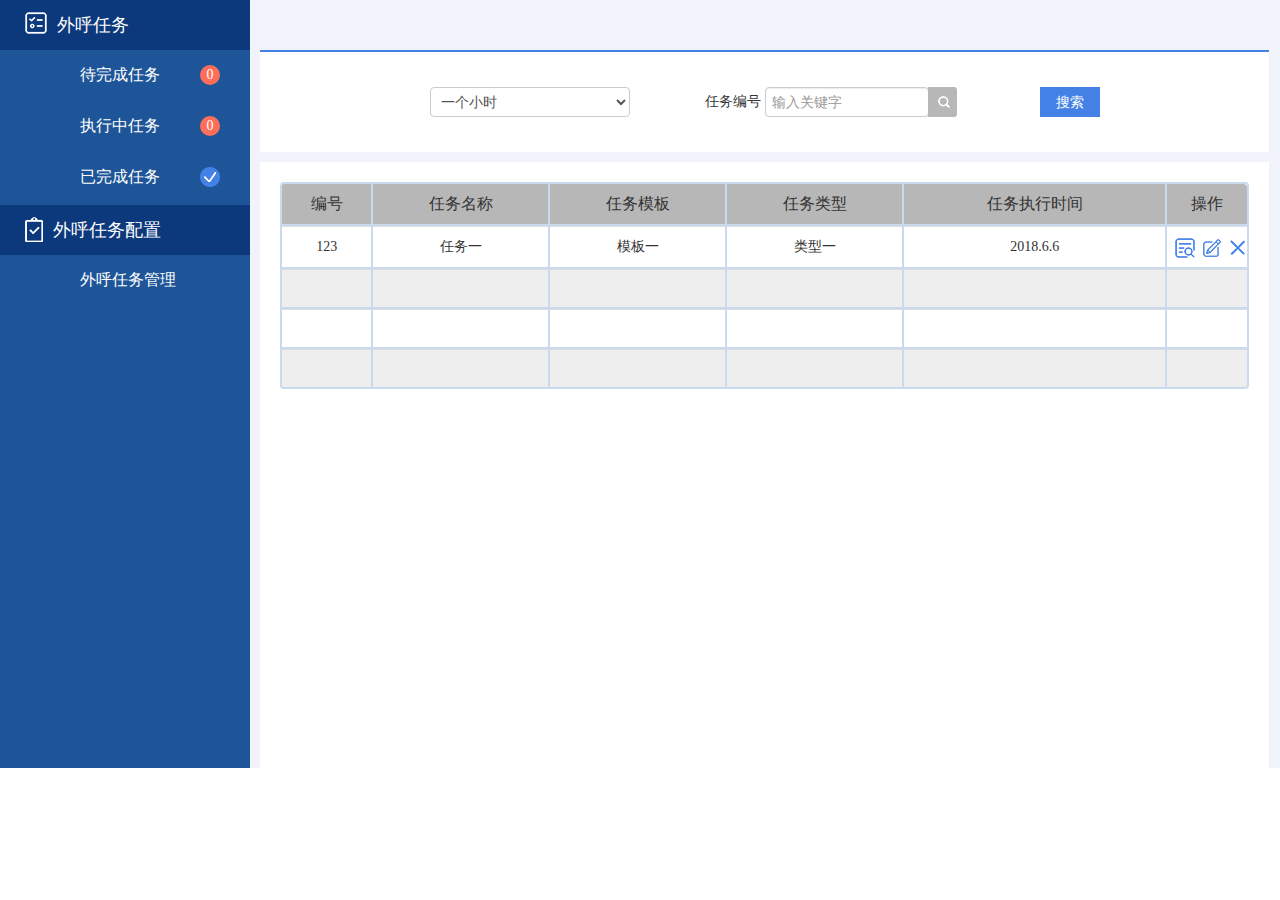
==== commit 2afe41dd: "修改部分样式问题" ====
--- a/tres/tree.html
+++ b/tres/tree.html
@@ -125,7 +125,7 @@
               <td>类型一</td>
               <td>2018.6.6</td>
               <td>
-                <img class="look_list_wait" src="../src/img/list.png" alt="">
+                <img class="look_list_wait" src="../src/img/look.jpg" alt="">
                 <img class="edit_list_w" src="../src/img/edit.jpg" alt="">
                 <img class="remove_list_wait" src="../src/img/close.png" alt="">
               </td>
@@ -192,7 +192,7 @@
               <td></td>
               <td></td>
               <td>
-                <img class="look_list_wait margin_wait" src="../src/img/list.png" alt="">
+                <img class="look_list_wait margin_wait" src="../src/img/look.jpg" alt="">
                 <img class="remove_list_wait" src="../src/img/stop.png" alt="">
               </td>
             </tr>
--- a/src/css/tree.css
+++ b/src/css/tree.css
@@ -566,14 +566,13 @@
   float:left;
   margin-left: 5px;
   margin-top: 5px;
+  cursor: pointer !important;
 }
 .btn_in{
-  width:52px !important;
-  height: 30px;
-  line-height: 24px;
-  float: left;
-  margin-left: 3px;
-  margin-right: 17px;
+  width:35px !important;
+  float: left;
+  margin-left: -30px;
+  margin-right: 10px;
   background: #fff;
   outline: none;
   -webkit-border-radius: 3px;
@@ -589,8 +588,7 @@
   line-height: 24px;
   float: left;
   color: #FFFFFF;
-  margin-left:-70px;
-  margin-right: 17px;
+  margin-right: 10px;
   background: #b7b7b7;
   outline: none;
   border: none;
@@ -635,17 +633,17 @@
 }
 .add_dr{
   float: left;
-  margin-left: -73px;
+  margin-left: -67px;
   margin-top: 9px;
 }
 .add_dc{
   float: left;
-  margin-left: -84px;
+  margin-left: -85px;
   margin-top: 9px;
 }
 .add_dn{
   float: left;
-  margin-left: -121px;
+  margin-left: -122px;
   margin-top: 9px;
 }
 .addman_div{
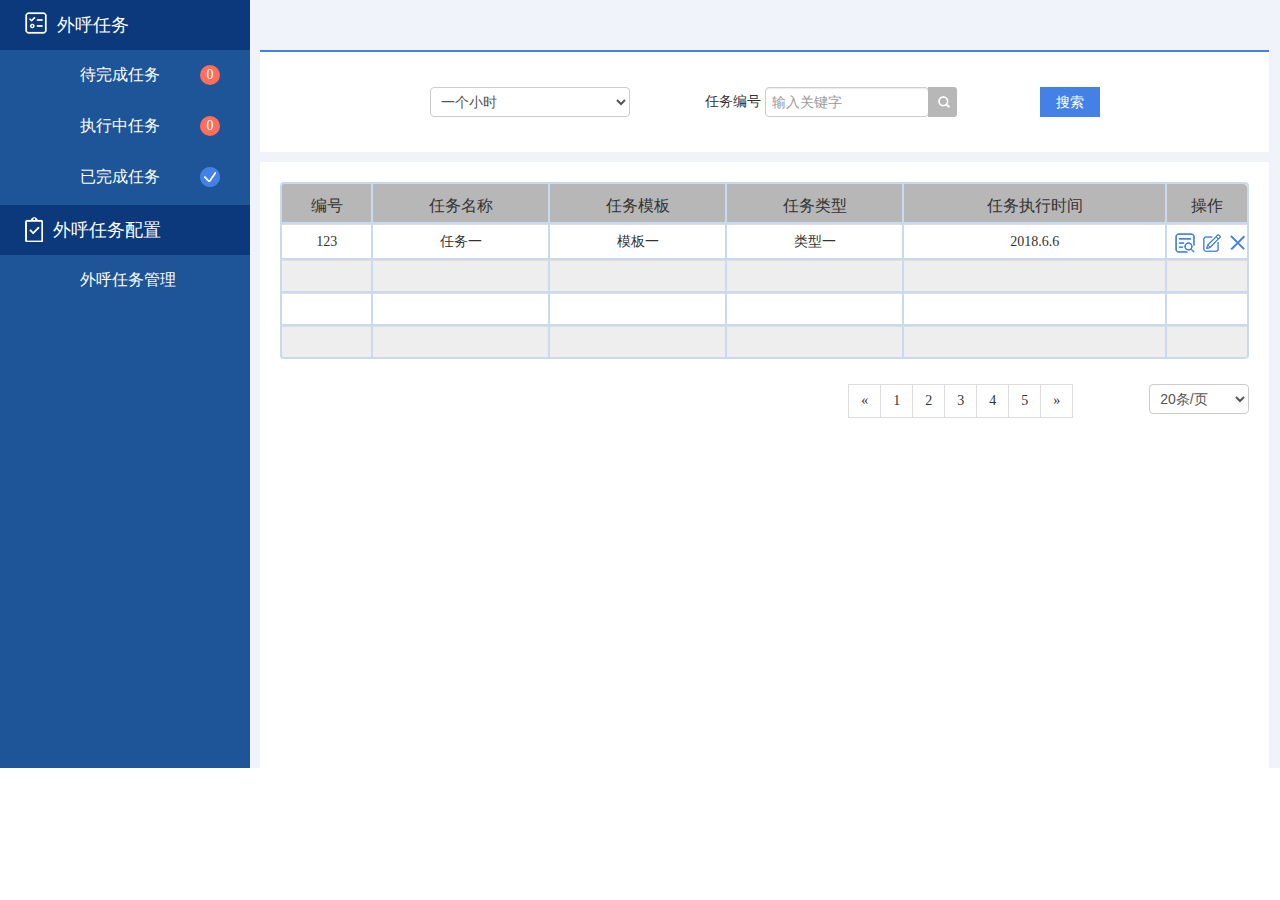
==== commit e3fe783b: "修改部分样式问题" ====
--- a/tres/tree.html
+++ b/tres/tree.html
@@ -16,7 +16,6 @@
   <div class="accordion" id="accordion2">
     <div class="accordion-group">
       <div class="accordion-heading outline">
-
         <a class="accordion-toggle font_big" data-toggle="collapse" href="#collapseOne">
           <img class="icon_left" src="../src/img/rwzx.png" />外呼任务
         </a>
@@ -156,6 +155,21 @@
             </tr>
             </tbody>
           </table>
+            <div class="page_fy">
+              <select class="page">
+                <option>20条/页</option>
+              </select>
+              <!-- 分页-->
+              <ul class="pagination">
+                <li><a href="#">&laquo;</a></li>
+                <li><a href="#">1</a></li>
+                <li><a href="#">2</a></li>
+                <li><a href="#">3</a></li>
+                <li><a href="#">4</a></li>
+                <li><a href="#">5</a></li>
+                <li><a href="#">&raquo;</a></li>
+              </ul>
+            </div>
           </div>
         </div>
         <div class="tab-pane fade" id="inline">
@@ -204,8 +218,39 @@
               <td></td>
               <td></td>
             </tr>
+            <tr>
+              <td></td>
+              <td></td>
+              <td></td>
+              <td></td>
+              <td></td>
+              <td></td>
+            </tr>
+            <tr>
+              <td></td>
+              <td></td>
+              <td></td>
+              <td></td>
+              <td></td>
+              <td></td>
+            </tr>
             </tbody>
           </table>
+            <div class="page_fy">
+              <select class="page">
+                <option>20条/页</option>
+              </select>
+              <!-- 分页-->
+              <ul class="pagination">
+                <li><a href="#">&laquo;</a></li>
+                <li><a href="#">1</a></li>
+                <li><a href="#">2</a></li>
+                <li><a href="#">3</a></li>
+                <li><a href="#">4</a></li>
+                <li><a href="#">5</a></li>
+                <li><a href="#">&raquo;</a></li>
+              </ul>
+            </div>
           </div>
         </div>
         <div class="tab-pane fade" id="finish">
@@ -253,8 +298,39 @@
               <td></td>
               <td></td>
             </tr>
+            <tr>
+              <td></td>
+              <td></td>
+              <td></td>
+              <td></td>
+              <td></td>
+              <td></td>
+            </tr>
+            <tr>
+              <td></td>
+              <td></td>
+              <td></td>
+              <td></td>
+              <td></td>
+              <td></td>
+            </tr>
             </tbody>
           </table>
+            <div class="page_fy">
+              <select class="page">
+                <option>20条/页</option>
+              </select>
+              <!-- 分页-->
+              <ul class="pagination">
+                <li><a href="#">&laquo;</a></li>
+                <li><a href="#">1</a></li>
+                <li><a href="#">2</a></li>
+                <li><a href="#">3</a></li>
+                <li><a href="#">4</a></li>
+                <li><a href="#">5</a></li>
+                <li><a href="#">&raquo;</a></li>
+              </ul>
+            </div>
           </div>
         </div>
         <div class="tab-pane fade" id="outlineset">
@@ -923,7 +999,7 @@
             <td></td>
             <td></td>
             <td>
-              <img class="play" src="../src/img/play.png" alt="播放">
+              <img class="play" onclick="play()" src="../src/img/play.png" alt="播放">
             </td>
           </tr>
           <tr>
@@ -975,7 +1051,7 @@
     </div>
     <div class="content">
       <div class="content_div">
-        <audio  class="play_mic" id="audio" controls src="../src/img/123.mp3"></audio>
+        <audio  class="play_mic" id="audio" controls src=""></audio>
         <div class="play_dialogue">
         </div>
       </div>
--- a/src/css/tree.css
+++ b/src/css/tree.css
@@ -106,7 +106,7 @@
 }
 .table th, .table td{
   padding: 0;
-  line-height: 40px;
+  line-height: 33px;
   text-align: center;
 }
 .table{
@@ -120,11 +120,11 @@
 }
 .table thead tr th{
   text-align: center;
-  height: 40px !important;
+  height: 37px !important;
   font-weight: 200;
 }
 .table tr {
-  height: 40px !important;
+  height: 33px !important;
 }
 .pagination {
   width:300px;
